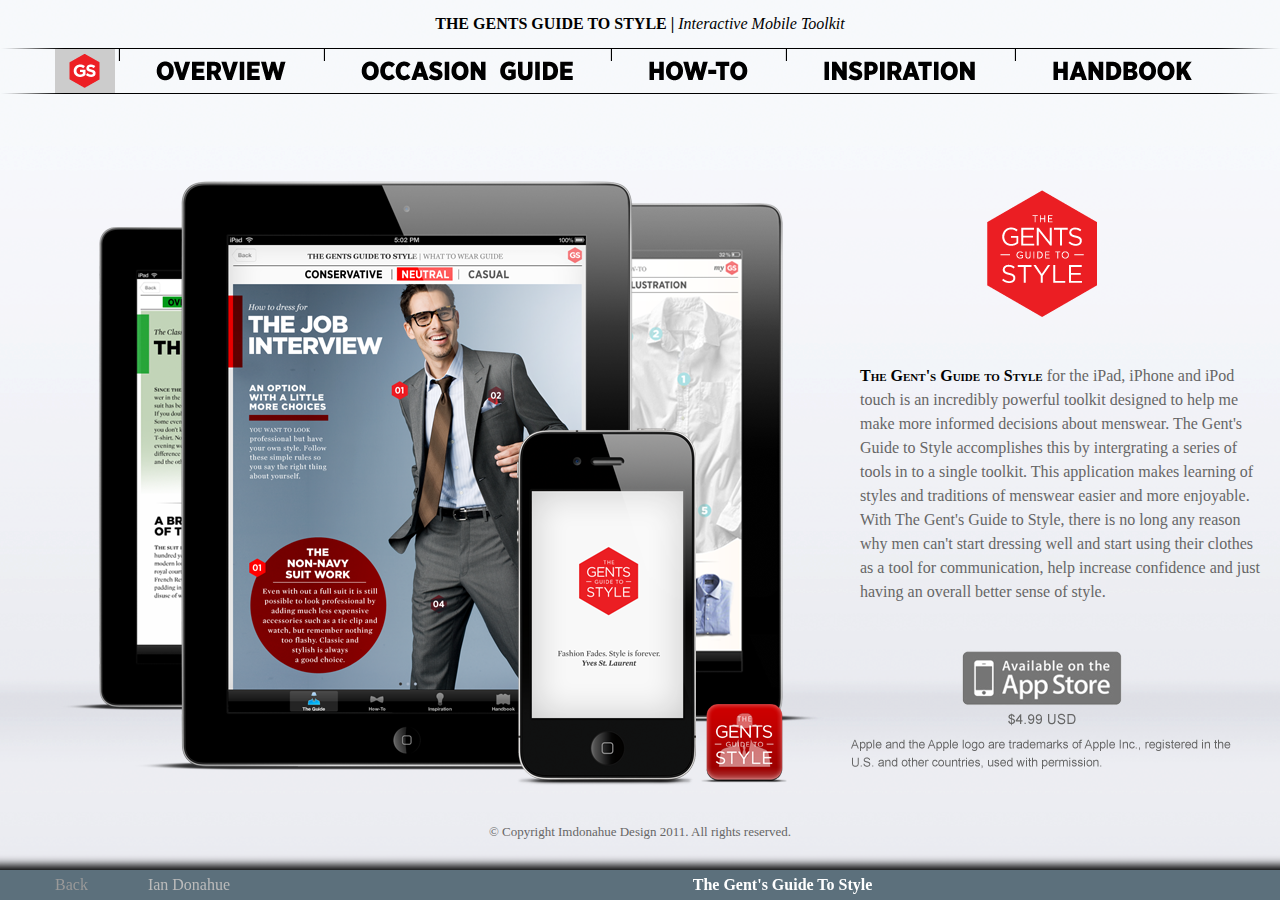
==== index.html @ 53d96c6d "Added Files as backup" ====
<!DOCTYPE html PUBLIC "-//W3C//DTD XHTML 1.0 Transitional//EN" "http://www.w3.org/TR/xhtml1/DTD/xhtml1-transitional.dtd">
<html xmlns="http://www.w3.org/1999/xhtml">
<head>
<meta http-equiv="Content-Type" content="text/html; charset=utf-8" />
<title>The Gents Guide To Style</title>

<link rel="stylesheet" type="text/css" href="main.css" />
<link rel="stylesheet" href="resources/css/landing.css" type="text/css" />
<link rel="stylesheet" href="css/lightbox.css" type="text/css" media="screen" />

<!-- DAAPWORKS CSS -->
<link rel="stylesheet" href="fonts/stylesheet.css">
<!--<link rel="stylesheet" href="css/style.css">-->

<!-- LIGHT BOX -->
<!--<script type="text/javascript" src="js/prototype.js"></script>
<script type="text/javascript" src="js/scriptaculous.js?load=effects,builder"></script>
<script type="text/javascript" src="js/lightbox.js"></script>-->

<!-- SHADOW BOX -->
<link rel="stylesheet" type="text/css" href="shadowbox.css">
<script type="text/javascript" src="resources/shadowbox.js"></script>
<script type="text/javascript">
Shadowbox.init();
</script>



    
<script type="text/javascript" src="resources/js/jquerylibrary.js"></script>
<script type="text/javascript" src="resources/js/script.js"></script>
<!--<script type="text/javascript" src="resources/js/devices.js"></script>
<script type="text/javascript" src="resources/js/jquery-1.4.2.min.js"></script>
<script type="text/javascript" src="resources/js/landing.js"></script>-->


<!--[if lte IE 7]>
<style type="text/css">
ul li{
	display:inline;
	/*float:left;*/
}
</style>
<![endif]-->

<!--PrettyBox-->
<script src="js/jquery.js" type="text/javascript" charset="utf-8"></script>
<link rel="stylesheet" href="css/prettyPhoto.css" type="text/css" media="screen" charset="utf-8" />
<script src="js/jquery.prettyPhoto.js" type="text/javascript" charset="utf-8"></script>

<script type="text/javascript" charset="utf-8">
  $(document).ready(function(){
    $("a[rel^='prettyPhoto']").prettyPhoto();
  });
</script>

<script type="text/javascript">

/*** 
    Simple jQuery Slideshow Script
    Released by Jon Raasch (jonraasch.com) under FreeBSD license: free to use or modify, not responsible for anything, etc.  Please link out to me if you like it :)
***/

/* SLIDE SHOW 3  (how-to) */
function slideSwitch3() {
    var $active = $('#slideshow3 IMG.active');

    if ( $active.length == 0 ) $active = $('#slideshow3 IMG:last');

    // use this to pull the images in the order they appear in the markup
    var $next =  $active.next().length ? $active.next()
        : $('#slideshow3 IMG:first');

    // uncomment the 3 lines below to pull the images in random order
    
    // var $sibs  = $active.siblings();
    // var rndNum = Math.floor(Math.random() * $sibs.length );
    // var $next  = $( $sibs[ rndNum ] );


    $active.addClass('last-active');

    $next.css({opacity: 0.0})
        .addClass('active')
        .animate({opacity: 1.0}, 1000, function() {
            $active.removeClass('active last-active');
        });
}

$(function() {
    setInterval( "slideSwitch3()", 5000 );
});




/* SLIDE SHOW 4 (Inspiration) */
function slideSwitch4() {
    var $active = $('#slideshow4 IMG.active');

    if ( $active.length == 0 ) $active = $('#slideshow4 IMG:last');

    // use this to pull the images in the order they appear in the markup
    var $next =  $active.next().length ? $active.next()
        : $('#slideshow4 IMG:first');

    // uncomment the 3 lines below to pull the images in random order
    
    // var $sibs  = $active.siblings();
    // var rndNum = Math.floor(Math.random() * $sibs.length );
    // var $next  = $( $sibs[ rndNum ] );


    $active.addClass('last-active');

    $next.css({opacity: 0.0})
        .addClass('active')
        .animate({opacity: 1.0}, 1000, function() {
            $active.removeClass('active last-active');
        });
}

$(function() {
    setInterval( "slideSwitch4()", 5000 );
});

/* SLIDE SHOW 5 (Handbook) */
function slideSwitch5() {
    var $active = $('#slideshow5 IMG.active');

    if ( $active.length == 0 ) $active = $('#slideshow5 IMG:last');

    // use this to pull the images in the order they appear in the markup
    var $next =  $active.next().length ? $active.next()
        : $('#slideshow5 IMG:first');

    // uncomment the 3 lines below to pull the images in random order
    
    // var $sibs  = $active.siblings();
    // var rndNum = Math.floor(Math.random() * $sibs.length );
    // var $next  = $( $sibs[ rndNum ] );


    $active.addClass('last-active');

    $next.css({opacity: 0.0})
        .addClass('active')
        .animate({opacity: 1.0}, 1000, function() {
            $active.removeClass('active last-active');
        });
}

$(function() {
    setInterval( "slideSwitch5()", 5000 );
});

</script>

<!-- SHADOW BOX -->
<link rel="stylesheet" type="text/css" href="resources/css/shadowbox.css">
<script type="text/javascript" src="resources/js/shadowbox.js"></script>
<script type="text/javascript">
Shadowbox.init();
</script>
<style>
	h1 {
		font-family:Georgia, "Times New Roman", Times, serif;
		font-size:16px;
		font-weight:bold;
		text-transform:uppercase;
		color:black;	
	}
	.HeaderRegularWeightFont {
		font-weight:100;
		font-style:italic;	
		text-transform:none;
	}
	.smallcaps{
		font-family:Georgia, "Times New Roman", Times, serif;
		font-variant:small-caps;	
		font-weight:bold;
		color:black;
	}
	#slideFeature {
		width:1280px;
		height:720px;
		background-image : url('img/sample_slides/Slides_features2.png');
		font-size:16px;
		line-height:24px;
	}
	#slideFeatureCopy {
		width: 268px;
		padding-left: 50px;
		text-align : left;
		float:left;
	}
	#slideFeatureCopy img{
		margin-bottom:34px;
		
	}
	#slideFeatureCopyColoum {
		width:268px;	
		padding: 45px 0px 0px 360px;
		text-align:left;
	}
	#slideFeatureCopy p {
		text-align : left;	
		padding:40px 0px 0px 0px;
	}
	#slideFeatureCopy a {
		color:#6ec2c2;	
		font-style:italic;
		font-size:16px;
	}
	#overviewIcons {
		height: 172px;
		width: 1280px;
		padding: 130px 0px 0px 0px;
		text-align: center;
		float: left;
	}
	#overviewIcons ul{
		display: inline;
	}
	#overviewIcons li {
		height: 133px;
		width: 270px;
		padding: 0px 25px 0px 0px;
	}
	#overviewIcons p {
		text-align: left;
		width: 180px;
		float: right;
		top: -100px;
		padding: 0px 0px 0px 10px;
	}
	#overviewIcons img {
		float: left;
		boarder: 1px solid red;
	}
	#overviewIcons a{
		height: 0px;
	}
	#slide1 {
		width : 1280px;
		height : 720px;
		background-image : url('img/sample_slides/Slides_01.png');
		font-size:16px;
		line-height:24px;
		}
	#slide1Copy {
		width: 400px;
		padding-top: 270px;
		padding-left: 860px;
		text-align : left;
	}
	#slide2 {
		width:1280px;
		height:720px;
		background-image : url('img/sample_slides/Slides_02.png');
		font-size:16px;
		line-height:24px;
	}
	#slide2VideoLaunch {
		text-align:left;
		padding:141px 0px 0px 227px;
		float:left;
			
	}
	#slide2Copy {
		width: 268px;
		padding-top: 100px;
		padding-left: 700px;
		text-align : left;
	}
	
	#slide2Copy p {
		text-align : left;	
		padding:40px 0px 0px 0px;
	}
	#slide2Copy a {
		color:red;	
		font-style:italic;
		font-size:16px;
	}
	
	#screenMod2 {
		padding: 37px 0px 0px 600px;
		
	}
	#screenMod2 img {
		margin-right:20px;	
		border: 1px solid black;
	}
	
	#slide3 {
		width:1280px;
		height:720px;
		background-image : url('img/sample_slides/Slides_03.png');
		font-size:16px;
		line-height:24px;
	}
	#slide3Copy {
		width: 268px;
		padding-top: 100px;
		padding-left: 700px;
		text-align : left;
	}
	#slide3Copy p {
		text-align : left;	
		padding:40px 0px 0px 0px;
	}
	#slide3Copy a {
		color:#6ec2c2;	
		font-style:italic;
		font-size:16px;
	}
	#screenMod3 {
		padding: 40px 0px 0px 600px;
			
	}
	#screenMod3 img {
		margin-right:20px;	
		border: 1px solid black;
	}
	#slideshow3 {
	    position:relative;
		float:left;
		margin: 142px 0px 0px 225px;
	    height:480px;
	}
	
	#slideshow3 IMG {
	    position:absolute;
	    top:0;
	    left:0;
	    z-index:8;
	    opacity:0.0;
	}
	
	#slideshow3 IMG.active {
	    z-index:10;
	    opacity:1.0;
	}
	
	#slideshow3 IMG.last-active {
	    z-index:9;
	}
	
	#slide4 {
		width:1280px;
		height:720px;
		background-image : url('img/sample_slides/Slides_04.png');
		font-size:16px;
		line-height:24px;
	}
	#slide4Copy {
		width: 268px;
		padding-top: 100px;
		padding-left: 700px;
		text-align : left;
	}
	#slide4Copy p {
		text-align : left;	
		padding:40px 0px 0px 0px;
	}
	#slide4Copy a {
		color:#d4ce45;	
		font-style:italic;
		font-size:16px;
	}
	#screenMod4 {
		padding: 40px 0px 0px 600px;
			
	}
	#screenMod4 img {
		margin-right:20px;	
		border: 1px solid black;
	}
	#slideshow4 {
	    position:relative;
		float:left;
		margin: 140px 0px 0px 227px;
	    height:480px;
	}
	
	#slideshow4 IMG {
	    position:absolute;
	    top:0;
	    left:0;
	    z-index:8;
	    opacity:0.0;
	}
	#slideshow4 IMG.active {
	    z-index:10;
	    opacity:1.0;
	}
	
	#slideshow4 IMG.last-active {
	    z-index:9;
	}
	#screenMod4 {
		padding: 85px 0px 0px 600px;
			
	}
	#screenMod4 img {
		margin-right:20px;	
		border: 1px solid black;
	}
	#slide5 {
		width:1280px;
		height:720px;
		background-image : url('img/sample_slides/Slides_05.png');
		font-size:16px;
		line-height:24px;
	}
	#slide5Copy {
		width: 268px;
		padding-top: 100px;
		padding-left: 700px;
		text-align : left;
	}
	#slide5Copy p {
		text-align : left;	
		padding:40px 0px 0px 0px;
	}
	#slide5Copy a {
		color:#009919;	
		font-style:italic;
		font-size:16px;
	}
	#screenMod5 {
		padding: 40px 0px 0px 600px;
			
	}
	#screenMod5 img {
		margin-right:20px;	
		border: 1px solid black;
	}
	#slideshow5 {
	    position:relative;
		float:left;
		margin: 142px 0px 0px 225px;
	    height:480px;
	}
	
	#slideshow5 IMG {
	    position:absolute;
	    top:0;
	    left:0;
	    z-index:8;
	    opacity:0.0;
	}
	#slideshow5 IMG.active {
	    z-index:10;
	    opacity:1.0;
	}
	
	#slideshow5 IMG.last-active {
	    z-index:9;
	}
	#screenMod5 {
		padding: 40px 0px 0px 440px;	
	}
	#screenMod5 img {
		margin-right:20px;	
		border: 1px solid black;
	}
	

	footer {
		position: fixed;
		left: 0;
		bottom: 0;
		width: 100%;
		height: 20px;
		background-color: #5c707c;
		padding: 5px 0 5px 40px;
		font-family: 'Ubuntu', serif;
		font-weight: normal;
		font-style: normal;
		z-index: 1000;
		-moz-box-shadow: -10px -5px 10px #000;
		-webkit-box-shadow: -10px -5px 10px #000;
		box-shadow: -10px -5px 10px #000;
	}
	
	footer a {
		text-decoration: none;
		padding: 1px 15px;
		color: #999;
		font-size: 16px;
		font-family: 'Ubuntu', serif;
		font-weight: normal;
		font-style: normal;
		background: transparent url('../imgs/back.png');
		background-repeat: no-repeat;
		float: left;
		margin-right: 45px;
		text-transform:capitalize
	}
	
	#studentName {
		font-size: 16px;
		font-family: Ubuntu;
		color: #BBB;
		float: left;
		margin-right: 15px;
		display: inline;
		font-weight: normal;
		font-style: normal;
		padding-top: 1px;
		text-transform:capitalize
	}
	
	
	#projectTitle {
		text-align: left;
		font-size: 16px;
		font-family: Ubuntu;
		color: white;
		display: inline;
		position: relative;
		top: 1px;
		text-transform:capitalize
	}




</style>


</head>

<body onload="MM_preloadImages('/images/menu_on.gif')…;initLightbox()" >

<div id="main">

	<H1>The Gents Guide to Style | <span class="HeaderRegularWeightFont">Interactive Mobile Toolkit</span></H1>  
  
  
  
  <div id="gallery">
  
  	<div id="topDiv"></div>
  
	<div id="menu">
    
    <div id="topDiv"><img src="img/horizontaldiv.png" width="1280" height="1"/></div>
    
    <ul>
        <li class="menuItem"><a href=""><img src="img/nav/smallgentslogo.png" alt="Home" /></a></li>
        <li class="fbar">&nbsp;</li>
        <li id= "navbut1" class="menuItem"><a href=""><img src="img/nav/overview.png" alt="Overview" /></a></li>
       	<li class="fbar">&nbsp;</li>
        <li id= "navbut2" class="menuItem"><a href=""><img src="img/nav/occasionguide.png" alt="Occasion Guide Tool" /></a></li>
        <li class="fbar">&nbsp;</li>
        <li id= "navbut3" class="menuItem"><a href=""><img src="img/nav/how-to.png" alt="How-To Tool" /></a></li>
        <li class="fbar">&nbsp;</li>
        <li id= "navbut4" class="menuItem"><a href=""><img src="img/nav/inspiration.png" alt="Inspiration Tool" /></a></li>
        <li class="fbar">&nbsp;</li>
        <li id= "navbut5" class="menuItem"><a href=""><img src="img/nav/handbook.png" alt="Handbook Tool" /></a></li>
    </ul>
    
    </div>
	
	<div id="bottomDiv"><img src="img/horizontaldiv.png" width="1280" height="1"/></div>
	
	
    <div id="slides">
   
    
    <div class="slide">
    	<div id="slide1">
	    	<div id="slide1Logo"></div>
	    	<div id="slide1Copy"><span class="smallcaps">The Gent's Guide to Style </span>for the iPad, iPhone and iPod touch is an incredibly powerful toolkit designed to help me make more informed decisions about menswear. The Gent's Guide to Style accomplishes this by intergrating a series of tools in to a single toolkit. This application makes learning of styles and traditions of menswear easier and more enjoyable. With The Gent's Guide to Style, there is no long any reason why men can't start dressing well and start using their clothes as a tool for communication, help increase confidence and just having an overall better sense of style. </div>
		</div>
    </div>

    
    
    <div class="slide">
    	<div id="slideFeature">
    	
	    	<div id="slideFeatureLogo"></div>
	    	<div id="slideFeatureCopy">
            	<img src="img/overview_header.png" width="268" height="108" alt="Inspiration" />
           		<span class="smallcaps">The Gents Guide to Style for the</span> iPad, iPhone and iPod touch is an incredibly powerful toolkit designed to help men make more informed decisions about what they wear. The goal of this application is to give a sense of not only the how but the why. The Gent's Guide to Style is a series of four tools. The tools work together to help give coherent, educated suggestions for how to dress for any occasion. The Occasion Guide is the key tool in navigating the complicate. 
           		</div>	
                <div id="slideFeatureCopyColoum">but structure system of men's style. Recommendations are based on occasion, time of day, who will be attending, and the goals of the occasion or event. The suggestions are educated, informed and based on years of tradition and styles in menswear. The supplemental tools; The How-To, Inspiration, and Handbook are are included to be solid resources for executing any of the Occasion Guide's suggestions. With The Gents Guide to Style, there is no long any reason why men can't start dressing well and using there clothes as a tool for communication, increasing confidence and just having an overall better sense of style. 
                </div>  
                <div id="overviewIcons">
                	<ul>
                		<li>
                		<a class="subnav1" href="#"><img src="img/nav/occasionguide_icon.png" /></a>
                		<p>The Occasion Guide is the real star in this application. Easily learn what to wear for any occasion.</p>
                		</li>
                		<li>
                		<a class="subnav2" href="#"><img src="img/nav/how-to_icon.png" /></a>
                		<p>How-To Articles cover 100s of How-Tos that include curated video and illustrated guides.</p>
                		</li>
                		<li>
                		<a class="subnav3" href="#"><img src="img/nav/inspiration_icon.png" /></a>
                		<p>Inspiration & Social helps find images, share trends and commenting on media. This is a great way to find new inspiration and share.</p>
                		</li>
                		<li>
                		<a class="subnav4" href="#"><img src="img/nav/handbook_icon.png" /></a>
                		<p>The Handbook is  not meant to be only the “hows” but also the “whys” of men's styles and traditions.</p>
                		</li>
                	</ul>
                </div>        
			</div>		

    </div>


    <div class="slide">
        <div id="slide2">
        	<div id="slide2VideoLaunch">
            	<a href="video/Final_sm.mov?width=770&height=1000" rel="prettyPhoto" width="770" height="1000" ><img src="img/VideoLaunch.png"/></a>
            </div>
        	<div id="slide2Logo"></div>
	    	<div id="slide2Copy">
            	<img src="img/occasion_header.png" width="268" height="108" />
            	<p><span class="smallcaps">A recommendations system </span>that not only factors in the occasions but also on what you are trying to accomplish and say about yourself. This is the featured tool of this powerful toolkit. This application can take a number of unique details and generate a more educated, informed suggestion based on years of tradition and styles in menswear.  </p>
                 <a href="video/Final_sm.mov?width=770&height=1000" rel="prettyPhoto" width="770" height="1000" >View Demo</a>    |    
                 <a href="img/screens/guidechoice_01.jpg" rel="shadowbox[Guide]" width="768" height="1024" >View Screenshots</a>
                 <a href="img/screens/guidechoice_02.jpg" rel="shadowbox[Guide]" width="768" height="1024" ></a>
                 <a href="img/screens/guidechoice_03.jpg" rel="shadowbox[Guide]" width="768" height="1024" ></a>
                 <a href="img/screens/guidechoice_04.jpg" rel="shadowbox[Guide]" width="768" height="1024" ></a>
                 <a href="img/screens/guidechoice_05.jpg" rel="shadowbox[Guide]" width="768" height="1024" ></a>
                 <a href="img/screens/guide_01.jpg" rel="shadowbox[Guide]" width="768" height="1024" ></a>
                 <a href="img/screens/guide_02.jpg" rel="shadowbox[Guide]" width="768" height="1024" ></a>
                 <a href="img/screens/guide_03.jpg" rel="shadowbox[Guide]" width="768" height="1024" ></a>
                 <a href="img/screens/guide_04.jpg" rel="shadowbox[Guide]" width="768" height="1024" ></a>
                 <a href="img/screens/guide_05.jpg" rel="shadowbox[Guide]" width="768" height="1024" ></a>
                 <a href="img/screens/guide_06.jpg" rel="shadowbox[Guide]" width="768" height="1024" ></a>
                 <a href="img/screens/guide_07.jpg" rel="shadowbox[Guide]" width="768" height="1024" ></a>
                 <a href="img/screens/guide_08.jpg" rel="shadowbox[Guide]" width="768" height="1024" ></a>
                 <a href="img/screens/guide_09.jpg" rel="shadowbox[Guide]" width="768" height="1024" ></a>
                 <a href="img/screens/guide_10.jpg" rel="shadowbox[Guide]" width="768" height="1024" ></a>
                 <a href="img/screens/guide_11.jpg" rel="shadowbox[Guide]" width="768" height="1024" ></a>
                 <a href="img/screens/guide_12.jpg" rel="shadowbox[Guide]" width="768" height="1024" ></a>
            </div>
            <div id="screenMod2">
            	 <a href="video/Final_sm.mov?width=770&height=1000" rel="prettyPhoto" width="770" height="1000" ><img src="img/screens/thumbs/occasion_thumb_1.png" width="135" height="180"  /></a>
                 <a href="img/screens/guidechoice_01.jpg" rel="shadowbox[Guide2]" width="768" height="1024" ><img src="img/screens/thumbs/guidechoice_thumb_1.jpg" width="135" height="180"  /></a>
                 <a href="img/screens/guidechoice_02.jpg" rel="shadowbox[Guide2]" width="768" height="1024" ></a>
                 <a href="img/screens/guidechoice_03.jpg" rel="shadowbox[Guide2]" width="768" height="1024" ></a>
                 <a href="img/screens/guidechoice_04.jpg" rel="shadowbox[Guide2]" width="768" height="1024" ></a>
                 <a href="img/screens/guidechoice_05.jpg" rel="shadowbox[Guide2]" width="768" height="1024" ></a>
                 <a href="img/screens/guide_01.jpg" rel="shadowbox[Guide2]" width="768" height="1024" ></a>
                 <a href="img/screens/guide_02.jpg" rel="shadowbox[Guide2]" width="768" height="1024" ></a>
                 <a href="img/screens/guide_03.jpg" rel="shadowbox[Guide2]" width="768" height="1024" ></a>
                 <a href="img/screens/guide_04.jpg" rel="shadowbox[Guide2]" width="768" height="1024" ></a>
                 <a href="img/screens/guide_05.jpg" rel="shadowbox[Guide2]" width="768" height="1024" ></a>
                 <a href="img/screens/guide_06.jpg" rel="shadowbox[Guide2]" width="768" height="1024" ></a>
                 <a href="img/screens/guide_07.jpg" rel="shadowbox[Guide2]" width="768" height="1024" ></a>
                 <a href="img/screens/guide_08.jpg" rel="shadowbox[Guide2]" width="768" height="1024" ></a>
                 <a href="img/screens/guide_09.jpg" rel="shadowbox[Guide2]" width="768" height="1024" ></a>
                 <a href="img/screens/guide_10.jpg" rel="shadowbox[Guide2]" width="768" height="1024" ></a>
                 <a href="img/screens/guide_11.jpg" rel="shadowbox[Guide2]" width="768" height="1024" ><img src="img/screens/thumbs/guide_thumb_11.jpg" width="135" height="180"  /></a>
                 <a href="img/screens/guide_12.jpg" rel="shadowbox[Guide2]" width="768" height="1024" ></a>
            </div>
		</div>
    </div>
   
   
    <div class="slide">
        <div id="slide3">
        	<div id="slideshow3">
        		<img src="img/screens/360x480/howto_01.png" width="360" hight="480" class="active" />
        		<img src="img/screens/360x480/howto_02.png" width="360" hight="480"/>
        		<img src="img/screens/360x480/howto_03.png" width="360" hight="480"/>
        		<img src="img/screens/360x480/howto_04.png" width="360" hight="480"/>
        		<img src="img/screens/360x480/howto_05.png" width="360" hight="480"/>
        		<img src="img/screens/360x480/howto_06.png" width="360" hight="480"/>
        		<img src="img/screens/360x480/howto_07.png" width="360" hight="480"/>
        		<img src="img/screens/360x480/howto_08.png" width="360" hight="480"/>
        		<img src="img/screens/360x480/howto_09.png" width="360" hight="480"/>
        		<img src="img/screens/360x480/howto_10.png" width="360" hight="480"/>
        		<img src="img/screens/360x480/howto_11.png" width="360" hight="480"/>
        		<img src="img/screens/360x480/howto_12.png" width="360" hight="480"/>
        	</div>
        	<div id="slide3Logo"></div>
	    	<div id="slide3Copy">
				<img src="img/how-to_header.png" width="268" height="108" alt="Handbook" />
            	<p><span class="smallcaps">Besides needing to know what</span> to wear, it is important to know how to wear it. This section has more than 100 how-to guides, explanations and step-by-step references for all aspects of men's style. Search by topic and find the answers to <br />all your questions about style. How-to articles feature video and illustrations to accommodate all types of learners.</p>
                <a href="img/screens/howto_01.jpg" rel="shadowbox[How-To2]" width="768" height="1024" >View Screenshots</a>
                <a href="img/screens/howto_01.jpg" rel="shadowbox[How-To2]" width="768" height="1024" ></a>
                <a href="img/screens/howto_02.jpg" rel="shadowbox[How-To2]" width="768" height="1024" ></a>
                <a href="img/screens/howto_03.jpg" rel="shadowbox[How-To2]" width="768" height="1024" ></a>
                <a href="img/screens/howto_04.jpg" rel="shadowbox[How-To2]" width="768" height="1024" ></a>
                <a href="img/screens/howto_05.jpg" rel="shadowbox[How-To2]" width="768" height="1024" ></a>
                <a href="img/screens/howto_06.jpg" rel="shadowbox[How-To2]" width="768" height="1024" ></a>
                <a href="img/screens/howto_07.jpg" rel="shadowbox[How-To2]" width="768" height="1024" ></a>
                <a href="img/screens/howto_08.jpg" rel="shadowbox[How-To2]" width="768" height="1024" ></a>
                <a href="img/screens/howto_09.jpg" rel="shadowbox[How-To2]" width="768" height="1024" ></a>
                <a href="img/screens/howto_10.jpg" rel="shadowbox[How-To2]" width="768" height="1024" ></a>
                <a href="img/screens/howto_11.jpg" rel="shadowbox[How-To2]" width="768" height="1024" ></a>
                <a href="img/screens/howto_12.jpg" rel="shadowbox[How-To2]" width="768" height="1024" ></a>
           	</div>
            <div id="screenMod3">
                <a href="img/screens/howto_01.jpg" rel="shadowbox[How-To]" width="768" height="1024" ><img src="img/screens/thumbs/howto_thumb_1.png" width="135" height="180" /></a>
                <a href="img/screens/howto_02.jpg" rel="shadowbox[How-To]" width="768" height="1024" ><img src="img/screens/thumbs/howto_thumb_2.png" width="135" height="180" /></a>
                <a href="img/screens/howto_03.jpg" rel="shadowbox[How-To]" width="768" height="1024" ><img src="img/screens/thumbs/howto_thumb_3.png" width="135" height="180" /></a>
                <a href="img/screens/howto_04.jpg" rel="shadowbox[How-To]" width="768" height="1024" ></a>
                <a href="img/screens/howto_05.jpg" rel="shadowbox[How-To]" width="768" height="1024" ></a>
                <a href="img/screens/howto_06.jpg" rel="shadowbox[How-To]" width="768" height="1024" ></a>
                <a href="img/screens/howto_07.jpg" rel="shadowbox[How-To]" width="768" height="1024" ></a>
                <a href="img/screens/howto_08.jpg" rel="shadowbox[How-To]" width="768" height="1024" ></a>
                <a href="img/screens/howto_09.jpg" rel="shadowbox[How-To]" width="768" height="1024" ></a>
                <a href="img/screens/howto_10.jpg" rel="shadowbox[How-To]" width="768" height="1024" ></a>
                <a href="img/screens/howto_11.jpg" rel="shadowbox[How-To]" width="768" height="1024" ></a>
                <a href="img/screens/howto_12.jpg" rel="shadowbox[How-To]" width="768" height="1024" ></a>
            </div>
                
          
		</div>
    </div>
    
    
    <div class="slide">
        <div id="slide4">
        	<div id="slideshow4">
        		<img src="img/screens/360x480/inspiration_01.png"  width="360" hight="480" class="active" />
        		<img src="img/screens/360x480/inspiration_03.png"  width="360" hight="480"/>
        		<img src="img/screens/360x480/inspiration_05.png"  width="360" hight="480"/>
        		<img src="img/screens/360x480/inspiration_06.png"  width="360" hight="480"/>
        		<img src="img/screens/360x480/inspiration_08.png"  width="360" hight="480"/>
                <img src="img/screens/360x480/inspiration_01.png"  width="360" hight="480"/>
        	</div>
        	<div id="slide4Logo"></div>
	    	<div id="slide4Copy">
            	<img src="img/inspiration_header.png" width="268" height="108" alt="Inspiration" />
            	<p><span class="smallcaps">The video and image hub is</span> constantly updated with style-minded video and images. It takes full advantage of the iPad and the iPhones high-resolution screens. Also it allows for favoriting, saving, emailing, and commenting on the videos and images. </p>
            	<a href="img/screens/inspiration_01.jpg" rel="shadowbox[Inspiration2]" width="768" height="1024">View Screenshots</a>
            	<a href="img/screens/inspiration_02.jpg" rel="shadowbox[Inspiration2]" width="768" height="1024"></a>
            	<a href="img/screens/inspiration_03.jpg" rel="shadowbox[Inspiration2]" width="768" height="1024"></a>
            	<a href="img/screens/inspiration_04.jpg" rel="shadowbox[Inspiration2]" width="768" height="1024"></a>
            	<a href="img/screens/inspiration_05.jpg" rel="shadowbox[Inspiration2]" width="768" height="1024"></a>
            	<a href="img/screens/inspiration_06.jpg" rel="shadowbox[Inspiration2]" width="768" height="1024"></a>
            	<a href="img/screens/inspiration_07.jpg" rel="shadowbox[Inspiration2]" width="768" height="1024"></a>
            	<a href="img/screens/inspiration_08.jpg" rel="shadowbox[Inspiration2]" width="768" height="1024"></a>
            </div>
            <div id="screenMod4">
                <a href="img/screens/inspiration_01.jpg" rel="shadowbox[Inspiration]" width="768" height="1024"><img src="img/screens/thumbs/inspiration_thumb_1.png" width="135" height="180" /></a>
                <a href="img/screens/inspiration_02.jpg" rel="shadowbox[Inspiration]" width="768" height="1024"></a>
                <a href="img/screens/inspiration_03.jpg" rel="shadowbox[Inspiration]" width="768" height="1024"></a>
                <a href="img/screens/inspiration_04.jpg" rel="shadowbox[Inspiration]" width="768" height="1024"></a>
                <a href="img/screens/inspiration_05.jpg" rel="shadowbox[Inspiration]" width="768" height="1024"><img src="img/screens/thumbs/inspiration_thumb_2.png" width="135" height="180" /></a>
                <a href="img/screens/inspiration_06.jpg" rel="shadowbox[Inspiration]" width="768" height="1024"></a>
                <a href="img/screens/inspiration_07.jpg" rel="shadowbox[Inspiration]" width="768" height="1024"></a>
                <a href="img/screens/inspiration_08.jpg" rel="shadowbox[Inspiration]" width="768" height="1024"><img src="img/screens/thumbs/inspiration_thumb_3.png" width="135" height="180" /></a>
                
			</div>
        </div>
    </div>
    
    
   <div class="slide">
        <div id="slide5">
        	<div id="slideshow5">
        		<img src="img/screens/360x480/handbook_01.png" width="360" hight="480" class="active" />
        		<img src="img/screens/360x480/handbook_02.png" width="360" hight="480"/>
                <img src="img/screens/360x480/handbook_01.png" width="360" hight="480"/>
        		<img src="img/screens/360x480/handbook_02.png" width="360" hight="480"/>

        	</div>
        	<div id="slide5Logo"></div>
	    	<div id="slide5Copy">
            	<img src="img/handbook_header.png" width="268" height="108" alt="Handbook" />
            	<p><span class="smallcaps">The Handbook offeres all of the</span> information a man could ever need about all topics involving clothes and style. The Handbook is not meant to be only the "hows" but also the "whys" of men's styles and traditions. This tool is a perfect primer to any information a man could ever need about topics ranging from suits	 to personal grooming and accessories.</p>
            	<a href="img/screens/handbook_01.jpg" rel="shadowbox[Handbook1]" width="768" height="1024">View Screenshots</a>
            	<a href="img/screens/handbook_02.jpg" rel="shadowbox[Handbook1]" width="768" height="1024"></a>
            </div>
            <div id="screenMod5">
            	<a href="img/screens/handbook_01.jpg" rel="shadowbox[Handbook2]" width="768" height="1024"><img src="img/screens/thumbs/handbook_thumb_1.png" width="135" height="180" /></a>
				<a href="img/screens/handbook_02.jpg" rel="shadowbox[Handbook2]" width="768" height="1024"><img src="img/screens/thumbs/handbook_thumb_2.png" width="135" height="180" /></a>
            </div>	
            
		</div>
    </div>
    
    
    
  </div>
    
</div>
    <p>© Copyright Imdonahue Design 2011. All rights reserved.</p>

    
    
    			<!--<div class="screen">
					<div class="ipad_large_scroll">
						<div id="scrollBox">
							<div id="scrollImages">
								<img src="resources/img/landing/screen/2a.jpg" />
								<img src="resources/img/landing/screen/2b.jpg" />
                                <img src="resources/img/landing/screen/2a.jpg" />
								<img src="resources/img/landing/screen/2b.jpg" />
							</div>
						</div>
					</div>
				</div>
			</div>-->
            
		<footer>
			<a href="../daapworksShell.html">Back</a>
			<h3 id="projectTitle">The Gent's Guide to Style</h3>
			<h3 id="studentName">Ian Donahue</h3>
		</footer>

</body>
</html>
---- main.css ----
body,h1,h2,h3,p,quote,small,form,input,ul,li,ol,label{
	/* Page reset */
	margin:0px;
	padding:0px;
}

body{
	/* Setting default text color, background and a font stack */
	color: #666666;
	font-family: "Times New Roman", Times, serif;
	font-size:13px;
	background-image:url('img/backgroundimage.png');
	background-repeat:repeat-x;
	background-color: #d9dce1;
	
}

#GentsLogo {
	padding-bottom:16px;	
}

/* Gallery styles */

#gallery{
	/* CSS3 Box Shadow */
	/*-moz-box-shadow:0 0 3px #AAAAAA;
	-webkit-box-shadow:0 0 3px #AAAAAA;
	box-shadow:0 0 3px #AAAAAA;*/
	
	/* CSS3 Rounded Corners */
	
	/*-moz-border-radius-bottomleft:4px;
	-webkit-border-bottom-left-radius:4px;
	border-bottom-left-radius:4px;*/
	
	/*-moz-border-radius-bottomright:4px;
	-webkit-border-bottom-right-radius:4px;
	border-bottom-right-radius:4px;*/
	
	/*border:1px solid white;*/
	
	/*background:url(img/panel.jpg) repeat-x bottom center #ffffff;*/
	
	/* The width of the gallery */
	width:1280px; /*920px*/
	overflow:hidden;
}

#slides{
	/* This is the slide area */
	height:720px;
	
	/* jQuery changes the width later on to the sum of the widths of all the slides. */
	width:1280px /*920*/;
	overflow:hidden;
}

.slide{
	float:left;
}

#menu{
	/* This is the container for the thumbnails */
	height:45px;
}

ul{
	margin:0px;
	padding:0px;
}

li{
	/* Every thumbnail is a li element */
	/*width:60px;*/
	display:inline-block;
	list-style:none;
	height:45px;
	overflow:hidden;
}

li.inact:hover{
	/* The inactive state, highlighted on mouse over */
	/*background:url(img/pic_bg.png) repeat;*/
	background-color:#aaa;
}

li.act,li.act:hover{
	/* The active state of the thumb */
	/*background:url(img/active_bg.png) no-repeat; */
	background-color:#CCC;
}

li.act a{
	cursor:default;
}

.fbar{
	/* The left-most vertical bar, next to the first thumbnail */
	width:3px;
	background:url(img/divider.png) no-repeat right;
	position:relative;
	top:-27px;
}



li a{
	display:block;
	/*background:url(img/divider.png) no-repeat right;*/
	height:35px;
	padding-top:5px;
}

a img{
	border:none;
}


/* The styles below are only necessary for the demo page */

h1{
	font-family:"Myriad Pro",Arial,Helvetica,sans-serif;
	font-size:36px;
	font-weight:normal;
	margin-bottom:15px;
}

h2{
	font-family:"Myriad Pro",Arial,Helvetica,sans-serif;
	font-size:12px;
	font-weight:normal;
	position:absolute;
	right:0;
	text-transform:uppercase;
	top:15px;
}

#main{
	/* The main container */
	margin:15px auto;
	text-align:center;
	width:1280px;
	position:relative;
}

a, a:visited {
	color:#0196e3;
	text-decoration:none;
	outline:none;
}

a:hover{
	text-decoration:underline;
}

p{
	padding:10px;
	text-align:center;
}
---- resources/css/landing.css ----
.ipad_large {
		z-index:10; 
		position:absolute;
		background: url('../img/landing/ipad.png') top repeat-x; 
		width:487px; 
		height:693px; 
		top:100px; 
		left:50px;
	}
		.ipad_large img {
			z-index:20; 
			position:absolute; 
			width:347;
			 height:463;
			 top:63px; 
			left:73px; 
			border:none;
		
		}
		
		.ipad_large p {
			color:#000000;
			margin-top:595px;
			width:487px;
			font-style: italic;
			font-size:11px;
			text-align: center;
		}
		
		
	.ipad_large_scroll {
		z-index:10; 
		/*position:absolute; */
		background: url('../img/landing/ipad.png') top repeat-x; 
		width:487px; 
		height:693px; 
		top:100px; 
		left:50px;
	}
		

		.ipad_large_scroll p {
			color:#000000;
			margin-top:595px;
			width:487px;
			font-style: italic;
			font-size:11px;
			text-align: center;
		}
		
		#scrollBox {
			background: url('../img/landing/screen/topbar.png') top repeat-x;
			top:63px; left:73px;
			width:347px; height:463px;
			overflow:hidden;
			position:relative;
		}
		#scrollImages {
			top:31px;
			position:absolute;
			left:0px;
			width:694px;
			height:432px;
			-webkit-transition:all 0.5s ease-in-out;
			-moz-transition:all 0.5s ease-in-out;
			-o-transition:all 0.5s ease-in-out;
			-transition:all 0.5s ease-in-out;
		}
		#scrollImages img {
			
			padding:0;
			margin:0;
			float:left;
		}
		


	.ipad_large_fade {
		z-index:10; position:absolute; background: url('../img/landing/ipad.png') top repeat-x; width:487px; height:693px; top:100px; left:50px;
	}
		.ipad_large_fade img {
			z-index:20; position:absolute; width:347; height:463; top:63px; left:73px;
		}

		.ipad_large_fade p {
			color:#000000;
			margin-top:595px;
			width:487px;
			font-style: italic;
			font-size:11px;
			text-align: center;
		}
		
		.ipad_large_fade img.active {
			z-index:30;
		}
		.ipad_large_fade img.last-active {
			z-index:25;
		}
		
	
	.ipad_last {
		z-index:10; position:absolute; background: url('../img/landing/ipad.png') top repeat-x; width:487px; height:693px; top:100px; left:450px;
	}
		.ipad_last img {
			z-index:20; position:absolute; width:347; height:463; top:63px; left:73px;
		}




	
	.ipad_small {
		z-index:10; position:absolute; background: url('../img/landing/ipad_sml.png') top repeat-x; width:519px; height:683px; top:60px; left:80px;
	}
		.ipad_small img {
			z-index:2; position:absolute; width:338px; height:451px; top:60px; left:92px;
		}
		
	.ipad_landscape {
		z-index:10; position:absolute; background: url('../img/landing/ipad_lds.png') top repeat-x; width:631px; height:556px; top:155px; left:20px;
	}
		.moogaloop {
			z-index:2; position:absolute; width:451px; height:338px; top:55px; left:91px;
		}
---- fonts/stylesheet.css ----
/* Generated by Font Squirrel (http://www.fontsquirrel.com) on May 31, 2011 10:18:24 AM America/New_York */



@font-face {
    font-family: 'UbuntuRegular';
    src: url('Ubuntu-Regular-webfont.eot');
    src: url('Ubuntu-Regular-webfont.eot?#iefix') format('embedded-opentype'),
         url('Ubuntu-Regular-webfont.woff') format('woff'),
         url('Ubuntu-Regular-webfont.ttf') format('truetype'),
         url('Ubuntu-Regular-webfont.svg#UbuntuRegular') format('svg');
    font-weight: normal;
    font-style: normal;

}

@font-face {
    font-family: 'UbuntuItalic';
    src: url('Ubuntu-Italic-webfont.eot');
    src: url('Ubuntu-Italic-webfont.eot?#iefix') format('embedded-opentype'),
         url('Ubuntu-Italic-webfont.woff') format('woff'),
         url('Ubuntu-Italic-webfont.ttf') format('truetype'),
         url('Ubuntu-Italic-webfont.svg#UbuntuItalic') format('svg');
    font-weight: normal;
    font-style: normal;

}

@font-face {
    font-family: 'UbuntuBold';
    src: url('Ubuntu-Bold-webfont.eot');
    src: url('Ubuntu-Bold-webfont.eot?#iefix') format('embedded-opentype'),
         url('Ubuntu-Bold-webfont.woff') format('woff'),
         url('Ubuntu-Bold-webfont.ttf') format('truetype'),
         url('Ubuntu-Bold-webfont.svg#UbuntuBold') format('svg');
    font-weight: normal;
    font-style: normal;

}

@font-face {
    font-family: 'UbuntuBoldItalic';
    src: url('Ubuntu-BoldItalic-webfont.eot');
    src: url('Ubuntu-BoldItalic-webfont.eot?#iefix') format('embedded-opentype'),
         url('Ubuntu-BoldItalic-webfont.woff') format('woff'),
         url('Ubuntu-BoldItalic-webfont.ttf') format('truetype'),
         url('Ubuntu-BoldItalic-webfont.svg#UbuntuBoldItalic') format('svg');
    font-weight: normal;
    font-style: normal;

}

@font-face {
    font-family: 'UbuntuLight';
    src: url('Ubuntu-Light-webfont.eot');
    src: url('Ubuntu-Light-webfont.eot?#iefix') format('embedded-opentype'),
         url('Ubuntu-Light-webfont.woff') format('woff'),
         url('Ubuntu-Light-webfont.ttf') format('truetype'),
         url('Ubuntu-Light-webfont.svg#UbuntuLight') format('svg');
    font-weight: normal;
    font-style: normal;

}

@font-face {
    font-family: 'UbuntuLightItalic';
    src: url('Ubuntu-LightItalic-webfont.eot');
    src: url('Ubuntu-LightItalic-webfont.eot?#iefix') format('embedded-opentype'),
         url('Ubuntu-LightItalic-webfont.woff') format('woff'),
         url('Ubuntu-LightItalic-webfont.ttf') format('truetype'),
         url('Ubuntu-LightItalic-webfont.svg#UbuntuLightItalic') format('svg');
    font-weight: normal;
    font-style: normal;

}

@font-face {
    font-family: 'UbuntuMedium';
    src: url('Ubuntu-Medium-webfont.eot');
    src: url('Ubuntu-Medium-webfont.eot?#iefix') format('embedded-opentype'),
         url('Ubuntu-Medium-webfont.woff') format('woff'),
         url('Ubuntu-Medium-webfont.ttf') format('truetype'),
         url('Ubuntu-Medium-webfont.svg#UbuntuMedium') format('svg');
    font-weight: normal;
    font-style: normal;

}

@font-face {
    font-family: 'UbuntuMediumItalic';
    src: url('Ubuntu-MediumItalic-webfont.eot');
    src: url('Ubuntu-MediumItalic-webfont.eot?#iefix') format('embedded-opentype'),
         url('Ubuntu-MediumItalic-webfont.woff') format('woff'),
         url('Ubuntu-MediumItalic-webfont.ttf') format('truetype'),
         url('Ubuntu-MediumItalic-webfont.svg#UbuntuMediumItalic') format('svg');
    font-weight: normal;
    font-style: normal;

}
---- css/style.css ----
footer {
	position: fixed;
	left: 0;
	bottom: 0;
	width: 100%;
	height: 20px;
	background-color: #5c707c;
	padding: 5px 0 5px 40px;
	font-family: 'Ubuntu', serif;
	font-weight: normal;
	font-style: normal;
	z-index: 1000;
	-moz-box-shadow: 0px -5px 10px #000;
	-webkit-box-shadow: 0px -5px 10px #000;
	box-shadow: 0px -5px 10px #000;
}

footer a {
	text-decoration: none;
	padding: 1px 15px;
	color: #999;
	font-size: 16px;
	font-family: 'Ubuntu', serif;
	font-weight: normal;
	font-style: normal;
	background: transparent url('../imgs/back.png');
	background-repeat: no-repeat;
	float: left;
	margin-right: 45px;
}

#studentName {
	font-size: 16px;
	font-family: Ubuntu;
	color: #BBB;
	float: left;
	margin-right: 15px;
	display: inline;
	font-weight: normal;
	font-style: normal;
	position: relative;
	top: -15px;
}


#projectTitle {
	font-size: 16px;
	font-family: Ubuntu;
	color: #ED4818;
	display: inline;
	position: relative;
	top: 1px;
	font-weight: normal;
	font-style: normal;
}
---- css/prettyPhoto.css ----
div.pp_default .pp_top,div.pp_default .pp_top .pp_middle,div.pp_default .pp_top .pp_left,div.pp_default .pp_top .pp_right,div.pp_default .pp_bottom,div.pp_default .pp_bottom .pp_left,div.pp_default .pp_bottom .pp_middle,div.pp_default .pp_bottom .pp_right{
height:13px}

div.pp_default .pp_top .pp_left{
background:url(../images/prettyPhoto/default/sprite.png) -78px -93px no-repeat}

div.pp_default .pp_top .pp_middle{
background:url(../images/prettyPhoto/default/sprite_x.png) top left repeat-x}

div.pp_default .pp_top .pp_right{
background:url(../images/prettyPhoto/default/sprite.png) -112px -93px no-repeat}

div.pp_default .pp_content .ppt{
color:#f8f8f8}

div.pp_default .pp_content_container .pp_left{
background:url(../images/prettyPhoto/default/sprite_y.png) -7px 0 repeat-y;
padding-left:13px}

div.pp_default .pp_content_container .pp_right{
background:url(../images/prettyPhoto/default/sprite_y.png) top right repeat-y;
padding-right:13px}

div.pp_default .pp_next:hover{
background:url(../images/prettyPhoto/default/sprite_next.png) center right no-repeat;
cursor:pointer}

div.pp_default .pp_previous:hover{
background:url(../images/prettyPhoto/default/sprite_prev.png) center left no-repeat;
cursor:pointer}

div.pp_default .pp_expand{
background:url(../images/prettyPhoto/default/sprite.png) 0 -29px no-repeat;
cursor:pointer;
width:28px;
height:28px}

div.pp_default .pp_expand:hover{
background:url(../images/prettyPhoto/default/sprite.png) 0 -56px no-repeat;
cursor:pointer}

div.pp_default .pp_contract{
background:url(../images/prettyPhoto/default/sprite.png) 0 -84px no-repeat;
cursor:pointer;
width:28px;
height:28px}

div.pp_default .pp_contract:hover{
background:url(../images/prettyPhoto/default/sprite.png) 0 -113px no-repeat;
cursor:pointer}

div.pp_default .pp_close{
width:30px;
height:30px;
background:url(../images/prettyPhoto/default/sprite.png) 2px 1px no-repeat;
cursor:pointer}

div.pp_default .pp_gallery ul li a{
background:url(../images/prettyPhoto/default/default_thumb.png) center center #f8f8f8;
border:1px solid #aaa}

div.pp_default .pp_gallery a.pp_arrow_previous,div.pp_default .pp_gallery a.pp_arrow_next{
position:static;
left:auto}

div.pp_default .pp_nav .pp_play,div.pp_default .pp_nav .pp_pause{
background:url(../images/prettyPhoto/default/sprite.png) -51px 1px no-repeat;
height:30px;
width:30px}

div.pp_default .pp_nav .pp_pause{
background-position:-51px -29px}

div.pp_default a.pp_arrow_previous,div.pp_default a.pp_arrow_next{
background:url(../images/prettyPhoto/default/sprite.png) -31px -3px no-repeat;
height:20px;
width:20px;
margin:4px 0 0}

div.pp_default a.pp_arrow_next{
left:52px;
background-position:-82px -3px}
div.pp_default .pp_content_container .pp_details{
margin-top:5px}

div.pp_default .pp_nav{
clear:none;
height:30px;
width:105px;
position:relative}
div.pp_default .pp_nav .currentTextHolder{
font-family:Georgia;
font-style:italic;
font-color:#999;
font-size:11px;
left:75px;
line-height:25px;
position:absolute;
top:2px;
margin:0;
padding:0 0 0 10px
}
div.pp_default .pp_close:hover,div.pp_default .pp_nav .pp_play:hover,div.pp_default .pp_nav .pp_pause:hover,div.pp_default .pp_arrow_next:hover,div.pp_default .pp_arrow_previous:hover{
opacity:0.7}


div.pp_default .pp_description{
font-size:11px;
font-weight:700;
line-height:14px;
margin:5px 50px 5px 0}

div.pp_default .pp_bottom .pp_left{
background:url(../images/prettyPhoto/default/sprite.png) -78px -127px no-repeat}

div.pp_default .pp_bottom .pp_middle{
background:url(../images/prettyPhoto/default/sprite_x.png) bottom left repeat-x}

div.pp_default .pp_bottom .pp_right{
background:url(../images/prettyPhoto/default/sprite.png) -112px -127px no-repeat}

div.pp_default .pp_loaderIcon{
background:url(../images/prettyPhoto/default/loader.gif) center center no-repeat}

div.light_rounded .pp_top .pp_left{
background:url(../images/prettyPhoto/light_rounded/sprite.png) -88px -53px no-repeat}

div.light_rounded .pp_top .pp_right{
background:url(../images/prettyPhoto/light_rounded/sprite.png) -110px -53px no-repeat}

div.light_rounded .pp_next:hover{
background:url(../images/prettyPhoto/light_rounded/btnNext.png) center right no-repeat;
cursor:pointer}

div.light_rounded .pp_previous:hover{
background:url(../images/prettyPhoto/light_rounded/btnPrevious.png) center left no-repeat;
cursor:pointer}

div.light_rounded .pp_expand{
background:url(../images/prettyPhoto/light_rounded/sprite.png) -31px -26px no-repeat;
cursor:pointer}

div.light_rounded .pp_expand:hover{
background:url(../images/prettyPhoto/light_rounded/sprite.png) -31px -47px no-repeat;
cursor:pointer}

div.light_rounded .pp_contract{
background:url(../images/prettyPhoto/light_rounded/sprite.png) 0 -26px no-repeat;
cursor:pointer}

div.light_rounded .pp_contract:hover{
background:url(../images/prettyPhoto/light_rounded/sprite.png) 0 -47px no-repeat;
cursor:pointer}

div.light_rounded .pp_close{
width:75px;
height:22px;
background:url(../images/prettyPhoto/light_rounded/sprite.png) -1px -1px no-repeat;
cursor:pointer}

div.light_rounded .pp_nav .pp_play{
background:url(../images/prettyPhoto/light_rounded/sprite.png) -1px -100px no-repeat;
height:15px;
width:14px}

div.light_rounded .pp_nav .pp_pause{
background:url(../images/prettyPhoto/light_rounded/sprite.png) -24px -100px no-repeat;
height:15px;
width:14px}

div.light_rounded .pp_arrow_previous{
background:url(../images/prettyPhoto/light_rounded/sprite.png) 0 -71px no-repeat}
div.light_rounded .pp_arrow_next{
background:url(../images/prettyPhoto/light_rounded/sprite.png) -22px -71px no-repeat}
div.light_rounded .pp_bottom .pp_left{
background:url(../images/prettyPhoto/light_rounded/sprite.png) -88px -80px no-repeat}
div.light_rounded .pp_bottom .pp_right{
background:url(../images/prettyPhoto/light_rounded/sprite.png) -110px -80px no-repeat}
div.dark_rounded .pp_top .pp_left{
background:url(../images/prettyPhoto/dark_rounded/sprite.png) -88px -53px no-repeat}
div.dark_rounded .pp_top .pp_right{
background:url(../images/prettyPhoto/dark_rounded/sprite.png) -110px -53px no-repeat}
div.dark_rounded .pp_content_container .pp_left{
background:url(../images/prettyPhoto/dark_rounded/contentPattern.png) top left repeat-y}
div.dark_rounded .pp_content_container .pp_right{
background:url(../images/prettyPhoto/dark_rounded/contentPattern.png) top right repeat-y}
div.dark_rounded .pp_next:hover{
background:url(../images/prettyPhoto/dark_rounded/btnNext.png) center right no-repeat;
cursor:pointer}
div.dark_rounded .pp_previous:hover{
background:url(../images/prettyPhoto/dark_rounded/btnPrevious.png) center left no-repeat;
cursor:pointer}
div.dark_rounded .pp_expand{
background:url(../images/prettyPhoto/dark_rounded/sprite.png) -31px -26px no-repeat;
cursor:pointer}
div.dark_rounded .pp_expand:hover{
background:url(../images/prettyPhoto/dark_rounded/sprite.png) -31px -47px no-repeat;
cursor:pointer}
div.dark_rounded .pp_contract{
background:url(../images/prettyPhoto/dark_rounded/sprite.png) 0 -26px no-repeat;
cursor:pointer}
div.dark_rounded .pp_contract:hover{
background:url(../images/prettyPhoto/dark_rounded/sprite.png) 0 -47px no-repeat;
cursor:pointer}
div.dark_rounded .pp_close{
width:75px;
height:22px;
background:url(../images/prettyPhoto/dark_rounded/sprite.png) -1px -1px no-repeat;
cursor:pointer}
div.dark_rounded .pp_description{
margin-right:85px;
color:#fff;
font-family:Helvetica, Arial, sans-serif;
line-height:20px;
text-align:left;}
div.dark_rounded .pp_nav .pp_play{
background:url(../images/prettyPhoto/dark_rounded/sprite.png) -1px -100px no-repeat;
height:15px;
width:14px}
div.dark_rounded .pp_nav .pp_pause{
background:url(../images/prettyPhoto/dark_rounded/sprite.png) -24px -100px no-repeat;
height:15px;
width:14px}
div.dark_rounded .pp_arrow_previous{
background:url(../images/prettyPhoto/dark_rounded/sprite.png) 0 -71px no-repeat}
div.dark_rounded .pp_arrow_next{
background:url(../images/prettyPhoto/dark_rounded/sprite.png) -22px -71px no-repeat}
div.dark_rounded .pp_bottom .pp_left{
background:url(../images/prettyPhoto/dark_rounded/sprite.png) -88px -80px no-repeat}
div.dark_rounded .pp_bottom .pp_right{
background:url(../images/prettyPhoto/dark_rounded/sprite.png) -110px -80px no-repeat}
div.dark_rounded .pp_loaderIcon{
background:url(../images/prettyPhoto/dark_rounded/loader.gif) center center no-repeat}
div.dark_square .pp_left,div.dark_square .pp_middle,div.dark_square .pp_right,div.dark_square .pp_content{
background:#000}
div.dark_square .pp_description{
color:#fff;
margin:0 85px 0 0}
div.dark_square .pp_loaderIcon{
background:url(../images/prettyPhoto/dark_square/loader.gif) center center no-repeat}
div.dark_square .pp_expand{
background:url(../images/prettyPhoto/dark_square/sprite.png) -31px -26px no-repeat;
cursor:pointer}
div.dark_square .pp_expand:hover{
background:url(../images/prettyPhoto/dark_square/sprite.png) -31px -47px no-repeat;
cursor:pointer}
div.dark_square .pp_contract{
background:url(../images/prettyPhoto/dark_square/sprite.png) 0 -26px no-repeat;
cursor:pointer}
div.dark_square .pp_contract:hover{
background:url(../images/prettyPhoto/dark_square/sprite.png) 0 -47px no-repeat;
cursor:pointer}
div.dark_square .pp_close{
width:75px;
height:22px;
background:url(../images/prettyPhoto/dark_square/sprite.png) -1px -1px no-repeat;
cursor:pointer}
div.dark_square .pp_nav{
clear:none}
div.dark_square .pp_nav .pp_play{
background:url(../images/prettyPhoto/dark_square/sprite.png) -1px -100px no-repeat;
height:15px;
width:14px}
div.dark_square .pp_nav .pp_pause{
background:url(../images/prettyPhoto/dark_square/sprite.png) -24px -100px no-repeat;
height:15px;
width:14px}
div.dark_square .pp_arrow_previous{
background:url(../images/prettyPhoto/dark_square/sprite.png) 0 -71px no-repeat}
div.dark_square .pp_arrow_next{
background:url(../images/prettyPhoto/dark_square/sprite.png) -22px -71px no-repeat}
div.dark_square .pp_next:hover{
background:url(../images/prettyPhoto/dark_square/btnNext.png) center right no-repeat;
cursor:pointer}
div.dark_square .pp_previous:hover{
background:url(../images/prettyPhoto/dark_square/btnPrevious.png) center left no-repeat;
cursor:pointer}
div.light_square .pp_expand{
background:url(../images/prettyPhoto/light_square/sprite.png) -31px -26px no-repeat;
cursor:pointer}
div.light_square .pp_expand:hover{
background:url(../images/prettyPhoto/light_square/sprite.png) -31px -47px no-repeat;
cursor:pointer}
div.light_square .pp_contract{
background:url(../images/prettyPhoto/light_square/sprite.png) 0 -26px no-repeat;
cursor:pointer}
div.light_square .pp_contract:hover{
background:url(../images/prettyPhoto/light_square/sprite.png) 0 -47px no-repeat;
cursor:pointer}
div.light_square .pp_close{
width:75px;
height:22px;
background:url(../images/prettyPhoto/light_square/sprite.png) -1px -1px no-repeat;
cursor:pointer}
div.light_square .pp_nav .pp_play{
background:url(../images/prettyPhoto/light_square/sprite.png) -1px -100px no-repeat;
height:15px;
width:14px}
div.light_square .pp_nav .pp_pause{
background:url(../images/prettyPhoto/light_square/sprite.png) -24px -100px no-repeat;
height:15px;
width:14px}
div.light_square .pp_arrow_previous{
background:url(../images/prettyPhoto/light_square/sprite.png) 0 -71px no-repeat}
div.light_square .pp_arrow_next{
background:url(../images/prettyPhoto/light_square/sprite.png) -22px -71px no-repeat}
div.light_square .pp_next:hover{
background:url(../images/prettyPhoto/light_square/btnNext.png) center right no-repeat;
cursor:pointer}
div.light_square .pp_previous:hover{
background:url(../images/prettyPhoto/light_square/btnPrevious.png) center left no-repeat;
cursor:pointer}
div.facebook .pp_top .pp_left{
background:url(../images/prettyPhoto/facebook/sprite.png) -88px -53px no-repeat}
div.facebook .pp_top .pp_middle{
background:url(../images/prettyPhoto/facebook/contentPatternTop.png) top left repeat-x}
div.facebook .pp_top .pp_right{
background:url(../images/prettyPhoto/facebook/sprite.png) -110px -53px no-repeat}
div.facebook .pp_content_container .pp_left{
background:url(../images/prettyPhoto/facebook/contentPatternLeft.png) top left repeat-y}
div.facebook .pp_content_container .pp_right{
background:url(../images/prettyPhoto/facebook/contentPatternRight.png) top right repeat-y}
div.facebook .pp_expand{
background:url(../images/prettyPhoto/facebook/sprite.png) -31px -26px no-repeat;
cursor:pointer}
div.facebook .pp_expand:hover{
background:url(../images/prettyPhoto/facebook/sprite.png) -31px -47px no-repeat;
cursor:pointer}
div.facebook .pp_contract{
background:url(../images/prettyPhoto/facebook/sprite.png) 0 -26px no-repeat;
cursor:pointer}
div.facebook .pp_contract:hover{
background:url(../images/prettyPhoto/facebook/sprite.png) 0 -47px no-repeat;
cursor:pointer}
div.facebook .pp_close{
width:22px;
height:22px;
background:url(../images/prettyPhoto/facebook/sprite.png) -1px -1px no-repeat;
cursor:pointer}
div.facebook .pp_description{
margin:0 37px 0 0}
div.facebook .pp_loaderIcon{
background:url(../images/prettyPhoto/facebook/loader.gif) center center no-repeat}
div.facebook .pp_arrow_previous{
background:url(../images/prettyPhoto/facebook/sprite.png) 0 -71px no-repeat;
height:22px;
margin-top:0;
width:22px}
div.facebook .pp_arrow_previous.disabled{
background-position:0 -96px;
cursor:default}
div.facebook .pp_arrow_next{
background:url(../images/prettyPhoto/facebook/sprite.png) -32px -71px no-repeat;
height:22px;
margin-top:0;
width:22px}
div.facebook .pp_arrow_next.disabled{
background-position:-32px -96px;
cursor:default}
div.facebook .pp_nav{
margin-top:0}
div.facebook .pp_nav p{
font-size:15px;
padding:0 3px 0 4px}
div.facebook .pp_nav .pp_play{
background:url(../images/prettyPhoto/facebook/sprite.png) -1px -123px no-repeat;
height:22px;
width:22px}
div.facebook .pp_nav .pp_pause{
background:url(../images/prettyPhoto/facebook/sprite.png) -32px -123px no-repeat;
height:22px;
width:22px}
div.facebook .pp_next:hover{
background:url(../images/prettyPhoto/facebook/btnNext.png) center right no-repeat;
cursor:pointer}
div.facebook .pp_previous:hover{
background:url(../images/prettyPhoto/facebook/btnPrevious.png) center left no-repeat;
cursor:pointer}
div.facebook .pp_bottom .pp_left{
background:url(../images/prettyPhoto/facebook/sprite.png) -88px -80px no-repeat}
div.facebook .pp_bottom .pp_middle{
background:url(../images/prettyPhoto/facebook/contentPatternBottom.png) top left repeat-x}
div.facebook .pp_bottom .pp_right{
background:url(../images/prettyPhoto/facebook/sprite.png) -110px -80px no-repeat}
div.pp_pic_holder a:focus{
outline:none}
div.pp_overlay{
background:#000;
display:none;
left:0;
position:absolute;
top:0;
width:100%;
z-index:9500}
div.pp_pic_holder{
display:none;
position:absolute;
width:100px;
z-index:10000}
.pp_content{
height:40px;
min-width:40px}
* html .pp_content{
width:40px}
.pp_content_container{
position:relative;
text-align:left;
width:100%}
.pp_content_container .pp_left{
padding-left:20px}
.pp_content_container .pp_right{
padding-right:20px}
.pp_content_container .pp_details{
float:left;
margin:10px 0 2px}
.pp_description{
display:none;
margin:0}
.pp_social{
float:left;
margin:7px 0 0}
.pp_social .facebook{
float:left;
position:relative;
top:-1px;
margin-left:5px;
width:55px;
overflow:hidden}
.pp_social .twitter{
float:left}
.pp_nav{
clear:right;
float:left;
margin:3px 10px 0 0}
.pp_nav p{
float:left;
margin:2px 4px}
.pp_nav .pp_play,.pp_nav .pp_pause{
float:left;
margin-right:4px;
text-indent:-10000px}
a.pp_arrow_previous,a.pp_arrow_next{
display:block;
float:left;
height:15px;
margin-top:3px;
overflow:hidden;
text-indent:-10000px;
width:14px}
.pp_hoverContainer{
position:absolute;
top:0;
width:100%;
z-index:2000}
.pp_gallery{
display:none;
left:50%;
margin-top:-50px;
position:absolute;
z-index:10000}
.pp_gallery div{
float:left;
overflow:hidden;
position:relative}
.pp_gallery ul{
float:left;
height:35px;
position:relative;
white-space:nowrap;
margin:0 0 0 5px;
padding:0}
.pp_gallery ul a{
border:1px rgba(0,0,0,0.5) solid;
display:block;
float:left;
height:33px;
overflow:hidden}
.pp_gallery ul a img{
border:0}
.pp_gallery li{
display:block;
float:left;
margin:0 5px 0 0;
padding:0}
.pp_gallery li.default a{
background:url(../images/prettyPhoto/facebook/default_thumbnail.gif) 0 0 no-repeat;
display:block;
height:33px;
width:50px}
.pp_gallery .pp_arrow_previous,.pp_gallery .pp_arrow_next{
margin-top:7px!important}
a.pp_next{
background:url(../images/prettyPhoto/light_rounded/btnNext.png) 10000px 10000px no-repeat;
display:block;
float:right;
height:100%;
text-indent:-10000px;
width:49%}
a.pp_previous{
background:url(../images/prettyPhoto/light_rounded/btnNext.png) 10000px 10000px no-repeat;
display:block;
float:left;
height:100%;
text-indent:-10000px;
width:49%}
a.pp_expand,a.pp_contract{
cursor:pointer;
display:none;
height:20px;
position:absolute;
right:30px;
text-indent:-10000px;
top:10px;
width:20px;
z-index:20000}
a.pp_close{
position:absolute;
right:0;
top:0;
display:block;
line-height:22px;
text-indent:-10000px}
.pp_loaderIcon{
display:block;
height:24px;
left:50%;
position:absolute;
top:50%;
width:24px;
margin:-12px 0 0 -12px}
#pp_full_res{
line-height:1!important}
#pp_full_res .pp_inline{
text-align:left}
#pp_full_res .pp_inline p{
margin:0 0 15px}
div.ppt{
color:#fff;
display:none;
font-size:17px;
z-index:9999;
margin:0 0 5px 15px}
div.pp_default .pp_content,div.light_rounded .pp_content{
background-color:#fff}
div.pp_default #pp_full_res .pp_inline,div.light_rounded .pp_content .ppt,div.light_rounded #pp_full_res .pp_inline,div.light_square .pp_content .ppt,div.light_square #pp_full_res .pp_inline,div.facebook .pp_content .ppt,div.facebook #pp_full_res .pp_inline{
color:#000}
div.pp_default .pp_gallery ul li a:hover,div.pp_default .pp_gallery ul li.selected a,.pp_gallery ul a:hover,.pp_gallery li.selected a{
border-color:#fff}
div.pp_default .pp_details,div.light_rounded .pp_details,div.dark_rounded .pp_details,div.dark_square .pp_details,div.light_square .pp_details,div.facebook .pp_details{
position:relative}
div.light_rounded .pp_top .pp_middle,div.light_rounded .pp_content_container .pp_left,div.light_rounded .pp_content_container .pp_right,div.light_rounded .pp_bottom .pp_middle,div.light_square .pp_left,div.light_square .pp_middle,div.light_square .pp_right,div.light_square .pp_content,div.facebook .pp_content{
background:#fff}
div.light_rounded .pp_description,div.light_square .pp_description{
margin-right:85px}
div.light_rounded .pp_gallery a.pp_arrow_previous,div.light_rounded .pp_gallery a.pp_arrow_next,div.dark_rounded .pp_gallery a.pp_arrow_previous,div.dark_rounded .pp_gallery a.pp_arrow_next,div.dark_square .pp_gallery a.pp_arrow_previous,div.dark_square .pp_gallery a.pp_arrow_next,div.light_square .pp_gallery a.pp_arrow_previous,div.light_square .pp_gallery a.pp_arrow_next{
margin-top:12px!important}
div.light_rounded .pp_arrow_previous.disabled,div.dark_rounded .pp_arrow_previous.disabled,div.dark_square .pp_arrow_previous.disabled,div.light_square .pp_arrow_previous.disabled{
background-position:0 -87px;
cursor:default}
div.light_rounded .pp_arrow_next.disabled,div.dark_rounded .pp_arrow_next.disabled,div.dark_square .pp_arrow_next.disabled,div.light_square .pp_arrow_next.disabled{
background-position:-22px -87px;
cursor:default}
div.light_rounded .pp_loaderIcon,div.light_square .pp_loaderIcon{
background:url(../images/prettyPhoto/light_rounded/loader.gif) center center no-repeat}
div.dark_rounded .pp_top .pp_middle,div.dark_rounded .pp_content,div.dark_rounded .pp_bottom .pp_middle{
background:url(../images/prettyPhoto/dark_rounded/contentPattern.png) top left repeat}
div.dark_rounded .currentTextHolder,div.dark_square .currentTextHolder{
color:#c4c4c4}
div.dark_rounded #pp_full_res .pp_inline,div.dark_square #pp_full_res .pp_inline{
color:#fff}
.pp_top,.pp_bottom{
height:20px;
position:relative}
* html .pp_top,* html .pp_bottom{
padding:0 20px}
.pp_top .pp_left,.pp_bottom .pp_left{
height:20px;
left:0;
position:absolute;
width:20px}
.pp_top .pp_middle,.pp_bottom .pp_middle{
height:20px;
left:20px;
position:absolute;
right:20px}
* html .pp_top .pp_middle,* html .pp_bottom .pp_middle{
left:0;
position:static}
.pp_top .pp_right,.pp_bottom .pp_right{
height:20px;
left:auto;
position:absolute;
right:0;
top:0;
width:20px}
.pp_fade,.pp_gallery li.default a img{
display:none}
---- resources/css/shadowbox.css ----
#sb-title-inner,#sb-info-inner,#sb-loading-inner,div.sb-message{font-family:"HelveticaNeue-Light","Helvetica Neue",Helvetica,Arial,sans-serif;font-weight:200;color:#fff;}
#sb-container{position:fixed;margin:0;padding:0;top:0;left:0;z-index:999;text-align:left;visibility:hidden;display:none;}
#sb-overlay{position:relative;height:100%;width:100%;}
#sb-wrapper{position:absolute;visibility:hidden;width:100px;}
#sb-wrapper-inner{position:relative;border:1px solid #303030;overflow:hidden;height:100px;}
#sb-body{position:relative;height:100%;}
#sb-body-inner{position:absolute;height:100%;width:100%;}
#sb-player.html{height:100%;overflow:auto;}
#sb-body img{border:none;}
#sb-loading{position:relative;height:100%;}
#sb-loading-inner{position:absolute;font-size:14px;line-height:24px;height:24px;top:50%;margin-top:-12px;width:100%;text-align:center;}
#sb-loading-inner span{background:url(loading.gif) no-repeat;padding-left:34px;display:inline-block;}
#sb-body,#sb-loading{background-color:#060606;}
#sb-title,#sb-info{position:relative;margin:0;padding:0;overflow:hidden;}
#sb-title,#sb-title-inner{height:26px;line-height:26px;}
#sb-title-inner{font-size:16px;}
#sb-info,#sb-info-inner{height:20px;line-height:20px;}
#sb-info-inner{font-size:12px;}
#sb-nav{float:right;height:16px;padding:2px 0;width:45%;}
#sb-nav a{display:block;float:right;height:16px;width:16px;margin-left:3px;cursor:pointer;background-repeat:no-repeat;}
#sb-nav-close{background-image:url(close.png);}
#sb-nav-next{background-image:url(next.png);}
#sb-nav-previous{background-image:url(previous.png);}
#sb-nav-play{background-image:url(play.png);}
#sb-nav-pause{background-image:url(pause.png);}
#sb-counter{float:left;width:45%;}
#sb-counter a{padding:0 4px 0 0;text-decoration:none;cursor:pointer;color:#fff;}
#sb-counter a.sb-counter-current{text-decoration:underline;}
div.sb-message{font-size:12px;padding:10px;text-align:center;}
div.sb-message a:link,div.sb-message a:visited{color:#fff;text-decoration:underline;}
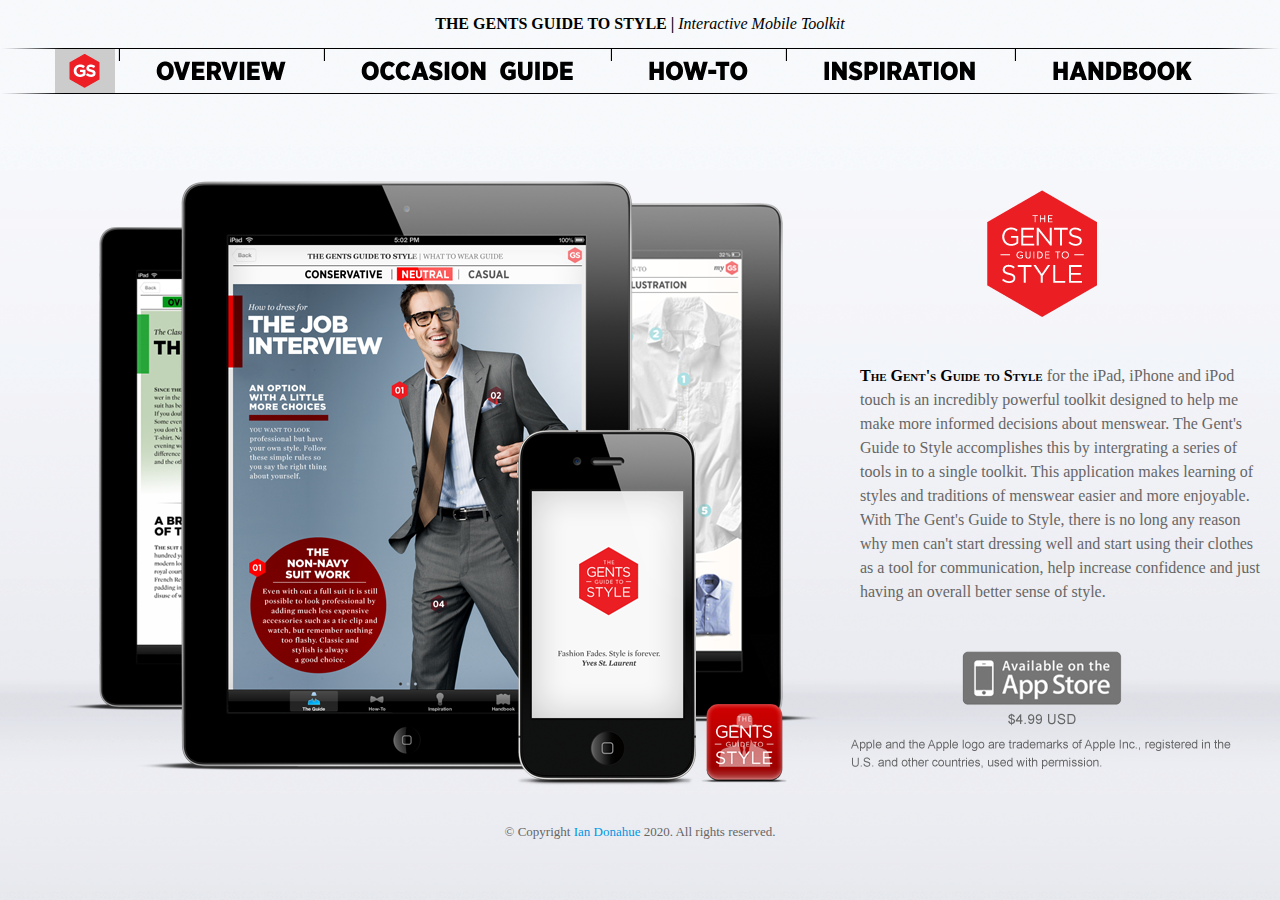
==== commit 410b4b9d: "Removed unneeded links" ====
--- a/index.html
+++ b/index.html
@@ -1,40 +1,37 @@
 <!DOCTYPE html PUBLIC "-//W3C//DTD XHTML 1.0 Transitional//EN" "http://www.w3.org/TR/xhtml1/DTD/xhtml1-transitional.dtd">
 <html xmlns="http://www.w3.org/1999/xhtml">
+
 <head>
-<meta http-equiv="Content-Type" content="text/html; charset=utf-8" />
-<title>The Gents Guide To Style</title>
-
-<link rel="stylesheet" type="text/css" href="main.css" />
-<link rel="stylesheet" href="resources/css/landing.css" type="text/css" />
-<link rel="stylesheet" href="css/lightbox.css" type="text/css" media="screen" />
-
-<!-- DAAPWORKS CSS -->
-<link rel="stylesheet" href="fonts/stylesheet.css">
-<!--<link rel="stylesheet" href="css/style.css">-->
-
-<!-- LIGHT BOX -->
-<!--<script type="text/javascript" src="js/prototype.js"></script>
+    <meta http-equiv="Content-Type" content="text/html; charset=utf-8" />
+    <title>The Gents Guide To Style</title>
+
+    <link rel="stylesheet" type="text/css" href="main.css" />
+    <link rel="stylesheet" href="resources/css/landing.css" type="text/css" />
+    <link rel="stylesheet" href="css/lightbox.css" type="text/css" media="screen" />
+
+    <!-- DAAPWORKS CSS -->
+    <link rel="stylesheet" href="fonts/stylesheet.css">
+    <!--<link rel="stylesheet" href="css/style.css">-->
+
+    <!-- LIGHT BOX -->
+    <!--<script type="text/javascript" src="js/prototype.js"></script>
 <script type="text/javascript" src="js/scriptaculous.js?load=effects,builder"></script>
 <script type="text/javascript" src="js/lightbox.js"></script>-->
 
-<!-- SHADOW BOX -->
-<link rel="stylesheet" type="text/css" href="shadowbox.css">
-<script type="text/javascript" src="resources/shadowbox.js"></script>
-<script type="text/javascript">
-Shadowbox.init();
-</script>
-
-
-
-    
-<script type="text/javascript" src="resources/js/jquerylibrary.js"></script>
-<script type="text/javascript" src="resources/js/script.js"></script>
-<!--<script type="text/javascript" src="resources/js/devices.js"></script>
+    <!-- SHADOW BOX -->
+    <link rel="stylesheet" type="text/css" href="shadowbox.css">
+    <script type="text/javascript" src="resources/shadowbox.js"></script>
+    <script type="text/javascript">
+        Shadowbox.init();
+    </script>
+
+    <script type="text/javascript" src="resources/js/jquerylibrary.js"></script>
+    <script type="text/javascript" src="resources/js/script.js"></script>
+    <!--<script type="text/javascript" src="resources/js/devices.js"></script>
 <script type="text/javascript" src="resources/js/jquery-1.4.2.min.js"></script>
 <script type="text/javascript" src="resources/js/landing.js"></script>-->
 
-
-<!--[if lte IE 7]>
+    <!--[if lte IE 7]>
 <style type="text/css">
 ul li{
 	display:inline;
@@ -43,774 +40,740 @@
 </style>
 <![endif]-->
 
-<!--PrettyBox-->
-<script src="js/jquery.js" type="text/javascript" charset="utf-8"></script>
-<link rel="stylesheet" href="css/prettyPhoto.css" type="text/css" media="screen" charset="utf-8" />
-<script src="js/jquery.prettyPhoto.js" type="text/javascript" charset="utf-8"></script>
-
-<script type="text/javascript" charset="utf-8">
-  $(document).ready(function(){
-    $("a[rel^='prettyPhoto']").prettyPhoto();
-  });
-</script>
-
-<script type="text/javascript">
-
-/*** 
-    Simple jQuery Slideshow Script
-    Released by Jon Raasch (jonraasch.com) under FreeBSD license: free to use or modify, not responsible for anything, etc.  Please link out to me if you like it :)
-***/
-
-/* SLIDE SHOW 3  (how-to) */
-function slideSwitch3() {
-    var $active = $('#slideshow3 IMG.active');
-
-    if ( $active.length == 0 ) $active = $('#slideshow3 IMG:last');
-
-    // use this to pull the images in the order they appear in the markup
-    var $next =  $active.next().length ? $active.next()
-        : $('#slideshow3 IMG:first');
-
-    // uncomment the 3 lines below to pull the images in random order
-    
-    // var $sibs  = $active.siblings();
-    // var rndNum = Math.floor(Math.random() * $sibs.length );
-    // var $next  = $( $sibs[ rndNum ] );
-
-
-    $active.addClass('last-active');
-
-    $next.css({opacity: 0.0})
-        .addClass('active')
-        .animate({opacity: 1.0}, 1000, function() {
-            $active.removeClass('active last-active');
+    <!--PrettyBox-->
+    <script src="js/jquery.js" type="text/javascript" charset="utf-8"></script>
+    <link rel="stylesheet" href="css/prettyPhoto.css" type="text/css" media="screen" charset="utf-8" />
+    <script src="js/jquery.prettyPhoto.js" type="text/javascript" charset="utf-8"></script>
+
+    <script type="text/javascript" charset="utf-8">
+        $(document).ready(function(){
+            $("a[rel^='prettyPhoto']").prettyPhoto();
+          });
+    </script>
+
+    <script type="text/javascript">
+        /***
+            Simple jQuery Slideshow Script
+            Released by Jon Raasch (jonraasch.com) under FreeBSD license: free to use or modify, not responsible for anything, etc.  Please link out to me if you like it :)
+        ***/
+
+        /* SLIDE SHOW 3  (how-to) */
+        function slideSwitch3() {
+            var $active = $('#slideshow3 IMG.active');
+
+            if ( $active.length == 0 ) $active = $('#slideshow3 IMG:last');
+
+            // use this to pull the images in the order they appear in the markup
+            var $next =  $active.next().length ? $active.next()
+                : $('#slideshow3 IMG:first');
+
+            // uncomment the 3 lines below to pull the images in random order
+
+            // var $sibs  = $active.siblings();
+            // var rndNum = Math.floor(Math.random() * $sibs.length );
+            // var $next  = $( $sibs[ rndNum ] );
+
+
+            $active.addClass('last-active');
+
+            $next.css({opacity: 0.0})
+                .addClass('active')
+                .animate({opacity: 1.0}, 1000, function() {
+                    $active.removeClass('active last-active');
+                });
+        }
+
+        $(function() {
+            setInterval( "slideSwitch3()", 5000 );
         });
-}
-
-$(function() {
-    setInterval( "slideSwitch3()", 5000 );
-});
-
-
-
-
-/* SLIDE SHOW 4 (Inspiration) */
-function slideSwitch4() {
-    var $active = $('#slideshow4 IMG.active');
-
-    if ( $active.length == 0 ) $active = $('#slideshow4 IMG:last');
-
-    // use this to pull the images in the order they appear in the markup
-    var $next =  $active.next().length ? $active.next()
-        : $('#slideshow4 IMG:first');
-
-    // uncomment the 3 lines below to pull the images in random order
-    
-    // var $sibs  = $active.siblings();
-    // var rndNum = Math.floor(Math.random() * $sibs.length );
-    // var $next  = $( $sibs[ rndNum ] );
-
-
-    $active.addClass('last-active');
-
-    $next.css({opacity: 0.0})
-        .addClass('active')
-        .animate({opacity: 1.0}, 1000, function() {
-            $active.removeClass('active last-active');
+
+
+
+
+        /* SLIDE SHOW 4 (Inspiration) */
+        function slideSwitch4() {
+            var $active = $('#slideshow4 IMG.active');
+
+            if ( $active.length == 0 ) $active = $('#slideshow4 IMG:last');
+
+            // use this to pull the images in the order they appear in the markup
+            var $next =  $active.next().length ? $active.next()
+                : $('#slideshow4 IMG:first');
+
+            // uncomment the 3 lines below to pull the images in random order
+
+            // var $sibs  = $active.siblings();
+            // var rndNum = Math.floor(Math.random() * $sibs.length );
+            // var $next  = $( $sibs[ rndNum ] );
+
+
+            $active.addClass('last-active');
+
+            $next.css({opacity: 0.0})
+                .addClass('active')
+                .animate({opacity: 1.0}, 1000, function() {
+                    $active.removeClass('active last-active');
+                });
+        }
+
+        $(function() {
+            setInterval( "slideSwitch4()", 5000 );
         });
-}
-
-$(function() {
-    setInterval( "slideSwitch4()", 5000 );
-});
-
-/* SLIDE SHOW 5 (Handbook) */
-function slideSwitch5() {
-    var $active = $('#slideshow5 IMG.active');
-
-    if ( $active.length == 0 ) $active = $('#slideshow5 IMG:last');
-
-    // use this to pull the images in the order they appear in the markup
-    var $next =  $active.next().length ? $active.next()
-        : $('#slideshow5 IMG:first');
-
-    // uncomment the 3 lines below to pull the images in random order
-    
-    // var $sibs  = $active.siblings();
-    // var rndNum = Math.floor(Math.random() * $sibs.length );
-    // var $next  = $( $sibs[ rndNum ] );
-
-
-    $active.addClass('last-active');
-
-    $next.css({opacity: 0.0})
-        .addClass('active')
-        .animate({opacity: 1.0}, 1000, function() {
-            $active.removeClass('active last-active');
+
+        /* SLIDE SHOW 5 (Handbook) */
+        function slideSwitch5() {
+            var $active = $('#slideshow5 IMG.active');
+
+            if ( $active.length == 0 ) $active = $('#slideshow5 IMG:last');
+
+            // use this to pull the images in the order they appear in the markup
+            var $next =  $active.next().length ? $active.next()
+                : $('#slideshow5 IMG:first');
+
+            // uncomment the 3 lines below to pull the images in random order
+
+            // var $sibs  = $active.siblings();
+            // var rndNum = Math.floor(Math.random() * $sibs.length );
+            // var $next  = $( $sibs[ rndNum ] );
+
+
+            $active.addClass('last-active');
+
+            $next.css({opacity: 0.0})
+                .addClass('active')
+                .animate({opacity: 1.0}, 1000, function() {
+                    $active.removeClass('active last-active');
+                });
+        }
+
+        $(function() {
+            setInterval( "slideSwitch5()", 5000 );
         });
-}
-
-$(function() {
-    setInterval( "slideSwitch5()", 5000 );
-});
-
-</script>
-
-<!-- SHADOW BOX -->
-<link rel="stylesheet" type="text/css" href="resources/css/shadowbox.css">
-<script type="text/javascript" src="resources/js/shadowbox.js"></script>
-<script type="text/javascript">
-Shadowbox.init();
-</script>
-<style>
-	h1 {
-		font-family:Georgia, "Times New Roman", Times, serif;
-		font-size:16px;
-		font-weight:bold;
-		text-transform:uppercase;
-		color:black;	
-	}
-	.HeaderRegularWeightFont {
-		font-weight:100;
-		font-style:italic;	
-		text-transform:none;
-	}
-	.smallcaps{
-		font-family:Georgia, "Times New Roman", Times, serif;
-		font-variant:small-caps;	
-		font-weight:bold;
-		color:black;
-	}
-	#slideFeature {
-		width:1280px;
-		height:720px;
-		background-image : url('img/sample_slides/Slides_features2.png');
-		font-size:16px;
-		line-height:24px;
-	}
-	#slideFeatureCopy {
-		width: 268px;
-		padding-left: 50px;
-		text-align : left;
-		float:left;
-	}
-	#slideFeatureCopy img{
-		margin-bottom:34px;
-		
-	}
-	#slideFeatureCopyColoum {
-		width:268px;	
-		padding: 45px 0px 0px 360px;
-		text-align:left;
-	}
-	#slideFeatureCopy p {
-		text-align : left;	
-		padding:40px 0px 0px 0px;
-	}
-	#slideFeatureCopy a {
-		color:#6ec2c2;	
-		font-style:italic;
-		font-size:16px;
-	}
-	#overviewIcons {
-		height: 172px;
-		width: 1280px;
-		padding: 130px 0px 0px 0px;
-		text-align: center;
-		float: left;
-	}
-	#overviewIcons ul{
-		display: inline;
-	}
-	#overviewIcons li {
-		height: 133px;
-		width: 270px;
-		padding: 0px 25px 0px 0px;
-	}
-	#overviewIcons p {
-		text-align: left;
-		width: 180px;
-		float: right;
-		top: -100px;
-		padding: 0px 0px 0px 10px;
-	}
-	#overviewIcons img {
-		float: left;
-		boarder: 1px solid red;
-	}
-	#overviewIcons a{
-		height: 0px;
-	}
-	#slide1 {
-		width : 1280px;
-		height : 720px;
-		background-image : url('img/sample_slides/Slides_01.png');
-		font-size:16px;
-		line-height:24px;
-		}
-	#slide1Copy {
-		width: 400px;
-		padding-top: 270px;
-		padding-left: 860px;
-		text-align : left;
-	}
-	#slide2 {
-		width:1280px;
-		height:720px;
-		background-image : url('img/sample_slides/Slides_02.png');
-		font-size:16px;
-		line-height:24px;
-	}
-	#slide2VideoLaunch {
-		text-align:left;
-		padding:141px 0px 0px 227px;
-		float:left;
-			
-	}
-	#slide2Copy {
-		width: 268px;
-		padding-top: 100px;
-		padding-left: 700px;
-		text-align : left;
-	}
-	
-	#slide2Copy p {
-		text-align : left;	
-		padding:40px 0px 0px 0px;
-	}
-	#slide2Copy a {
-		color:red;	
-		font-style:italic;
-		font-size:16px;
-	}
-	
-	#screenMod2 {
-		padding: 37px 0px 0px 600px;
-		
-	}
-	#screenMod2 img {
-		margin-right:20px;	
-		border: 1px solid black;
-	}
-	
-	#slide3 {
-		width:1280px;
-		height:720px;
-		background-image : url('img/sample_slides/Slides_03.png');
-		font-size:16px;
-		line-height:24px;
-	}
-	#slide3Copy {
-		width: 268px;
-		padding-top: 100px;
-		padding-left: 700px;
-		text-align : left;
-	}
-	#slide3Copy p {
-		text-align : left;	
-		padding:40px 0px 0px 0px;
-	}
-	#slide3Copy a {
-		color:#6ec2c2;	
-		font-style:italic;
-		font-size:16px;
-	}
-	#screenMod3 {
-		padding: 40px 0px 0px 600px;
-			
-	}
-	#screenMod3 img {
-		margin-right:20px;	
-		border: 1px solid black;
-	}
-	#slideshow3 {
-	    position:relative;
-		float:left;
-		margin: 142px 0px 0px 225px;
-	    height:480px;
-	}
-	
-	#slideshow3 IMG {
-	    position:absolute;
-	    top:0;
-	    left:0;
-	    z-index:8;
-	    opacity:0.0;
-	}
-	
-	#slideshow3 IMG.active {
-	    z-index:10;
-	    opacity:1.0;
-	}
-	
-	#slideshow3 IMG.last-active {
-	    z-index:9;
-	}
-	
-	#slide4 {
-		width:1280px;
-		height:720px;
-		background-image : url('img/sample_slides/Slides_04.png');
-		font-size:16px;
-		line-height:24px;
-	}
-	#slide4Copy {
-		width: 268px;
-		padding-top: 100px;
-		padding-left: 700px;
-		text-align : left;
-	}
-	#slide4Copy p {
-		text-align : left;	
-		padding:40px 0px 0px 0px;
-	}
-	#slide4Copy a {
-		color:#d4ce45;	
-		font-style:italic;
-		font-size:16px;
-	}
-	#screenMod4 {
-		padding: 40px 0px 0px 600px;
-			
-	}
-	#screenMod4 img {
-		margin-right:20px;	
-		border: 1px solid black;
-	}
-	#slideshow4 {
-	    position:relative;
-		float:left;
-		margin: 140px 0px 0px 227px;
-	    height:480px;
-	}
-	
-	#slideshow4 IMG {
-	    position:absolute;
-	    top:0;
-	    left:0;
-	    z-index:8;
-	    opacity:0.0;
-	}
-	#slideshow4 IMG.active {
-	    z-index:10;
-	    opacity:1.0;
-	}
-	
-	#slideshow4 IMG.last-active {
-	    z-index:9;
-	}
-	#screenMod4 {
-		padding: 85px 0px 0px 600px;
-			
-	}
-	#screenMod4 img {
-		margin-right:20px;	
-		border: 1px solid black;
-	}
-	#slide5 {
-		width:1280px;
-		height:720px;
-		background-image : url('img/sample_slides/Slides_05.png');
-		font-size:16px;
-		line-height:24px;
-	}
-	#slide5Copy {
-		width: 268px;
-		padding-top: 100px;
-		padding-left: 700px;
-		text-align : left;
-	}
-	#slide5Copy p {
-		text-align : left;	
-		padding:40px 0px 0px 0px;
-	}
-	#slide5Copy a {
-		color:#009919;	
-		font-style:italic;
-		font-size:16px;
-	}
-	#screenMod5 {
-		padding: 40px 0px 0px 600px;
-			
-	}
-	#screenMod5 img {
-		margin-right:20px;	
-		border: 1px solid black;
-	}
-	#slideshow5 {
-	    position:relative;
-		float:left;
-		margin: 142px 0px 0px 225px;
-	    height:480px;
-	}
-	
-	#slideshow5 IMG {
-	    position:absolute;
-	    top:0;
-	    left:0;
-	    z-index:8;
-	    opacity:0.0;
-	}
-	#slideshow5 IMG.active {
-	    z-index:10;
-	    opacity:1.0;
-	}
-	
-	#slideshow5 IMG.last-active {
-	    z-index:9;
-	}
-	#screenMod5 {
-		padding: 40px 0px 0px 440px;	
-	}
-	#screenMod5 img {
-		margin-right:20px;	
-		border: 1px solid black;
-	}
-	
-
-	footer {
-		position: fixed;
-		left: 0;
-		bottom: 0;
-		width: 100%;
-		height: 20px;
-		background-color: #5c707c;
-		padding: 5px 0 5px 40px;
-		font-family: 'Ubuntu', serif;
-		font-weight: normal;
-		font-style: normal;
-		z-index: 1000;
-		-moz-box-shadow: -10px -5px 10px #000;
-		-webkit-box-shadow: -10px -5px 10px #000;
-		box-shadow: -10px -5px 10px #000;
-	}
-	
-	footer a {
-		text-decoration: none;
-		padding: 1px 15px;
-		color: #999;
-		font-size: 16px;
-		font-family: 'Ubuntu', serif;
-		font-weight: normal;
-		font-style: normal;
-		background: transparent url('../imgs/back.png');
-		background-repeat: no-repeat;
-		float: left;
-		margin-right: 45px;
-		text-transform:capitalize
-	}
-	
-	#studentName {
-		font-size: 16px;
-		font-family: Ubuntu;
-		color: #BBB;
-		float: left;
-		margin-right: 15px;
-		display: inline;
-		font-weight: normal;
-		font-style: normal;
-		padding-top: 1px;
-		text-transform:capitalize
-	}
-	
-	
-	#projectTitle {
-		text-align: left;
-		font-size: 16px;
-		font-family: Ubuntu;
-		color: white;
-		display: inline;
-		position: relative;
-		top: 1px;
-		text-transform:capitalize
-	}
-
-
-
-
-</style>
-
+    </script>
+
+    <!-- SHADOW BOX -->
+    <link rel="stylesheet" type="text/css" href="resources/css/shadowbox.css">
+    <script type="text/javascript" src="resources/js/shadowbox.js"></script>
+    <script type="text/javascript">
+        Shadowbox.init();
+    </script>
+    <style>
+        h1 {
+        		font-family:Georgia, "Times New Roman", Times, serif;
+        		font-size:16px;
+        		font-weight:bold;
+        		text-transform:uppercase;
+        		color:black;
+        	}
+        	.HeaderRegularWeightFont {
+        		font-weight:100;
+        		font-style:italic;
+        		text-transform:none;
+        	}
+        	.smallcaps{
+        		font-family:Georgia, "Times New Roman", Times, serif;
+        		font-variant:small-caps;
+        		font-weight:bold;
+        		color:black;
+        	}
+        	#slideFeature {
+        		width:1280px;
+        		height:720px;
+        		background-image : url('img/sample_slides/Slides_features2.png');
+        		font-size:16px;
+        		line-height:24px;
+        	}
+        	#slideFeatureCopy {
+        		width: 268px;
+        		padding-left: 50px;
+        		text-align : left;
+        		float:left;
+        	}
+        	#slideFeatureCopy img{
+        		margin-bottom:34px;
+
+        	}
+        	#slideFeatureCopyColoum {
+        		width:268px;
+        		padding: 45px 0px 0px 360px;
+        		text-align:left;
+        	}
+        	#slideFeatureCopy p {
+        		text-align : left;
+        		padding:40px 0px 0px 0px;
+        	}
+        	#slideFeatureCopy a {
+        		color:#6ec2c2;
+        		font-style:italic;
+        		font-size:16px;
+        	}
+        	#overviewIcons {
+        		height: 172px;
+        		width: 1280px;
+        		padding: 130px 0px 0px 0px;
+        		text-align: center;
+        		float: left;
+        	}
+        	#overviewIcons ul{
+        		display: inline;
+        	}
+        	#overviewIcons li {
+        		height: 133px;
+        		width: 270px;
+        		padding: 0px 25px 0px 0px;
+        	}
+        	#overviewIcons p {
+        		text-align: left;
+        		width: 180px;
+        		float: right;
+        		top: -100px;
+        		padding: 0px 0px 0px 10px;
+        	}
+        	#overviewIcons img {
+        		float: left;
+        		boarder: 1px solid red;
+        	}
+        	#overviewIcons a{
+        		height: 0px;
+        	}
+        	#slide1 {
+        		width : 1280px;
+        		height : 720px;
+        		background-image : url('img/sample_slides/Slides_01.png');
+        		font-size:16px;
+        		line-height:24px;
+        		}
+        	#slide1Copy {
+        		width: 400px;
+        		padding-top: 270px;
+        		padding-left: 860px;
+        		text-align : left;
+        	}
+        	#slide2 {
+        		width:1280px;
+        		height:720px;
+        		background-image : url('img/sample_slides/Slides_02.png');
+        		font-size:16px;
+        		line-height:24px;
+        	}
+        	#slide2VideoLaunch {
+        		text-align:left;
+        		padding:141px 0px 0px 227px;
+        		float:left;
+
+        	}
+        	#slide2Copy {
+        		width: 268px;
+        		padding-top: 100px;
+        		padding-left: 700px;
+        		text-align : left;
+        	}
+
+        	#slide2Copy p {
+        		text-align : left;
+        		padding:40px 0px 0px 0px;
+        	}
+        	#slide2Copy a {
+        		color:red;
+        		font-style:italic;
+        		font-size:16px;
+        	}
+
+        	#screenMod2 {
+        		padding: 37px 0px 0px 600px;
+
+        	}
+        	#screenMod2 img {
+        		margin-right:20px;
+        		border: 1px solid black;
+        	}
+
+        	#slide3 {
+        		width:1280px;
+        		height:720px;
+        		background-image : url('img/sample_slides/Slides_03.png');
+        		font-size:16px;
+        		line-height:24px;
+        	}
+        	#slide3Copy {
+        		width: 268px;
+        		padding-top: 100px;
+        		padding-left: 700px;
+        		text-align : left;
+        	}
+        	#slide3Copy p {
+        		text-align : left;
+        		padding:40px 0px 0px 0px;
+        	}
+        	#slide3Copy a {
+        		color:#6ec2c2;
+        		font-style:italic;
+        		font-size:16px;
+        	}
+        	#screenMod3 {
+        		padding: 40px 0px 0px 600px;
+
+        	}
+        	#screenMod3 img {
+        		margin-right:20px;
+        		border: 1px solid black;
+        	}
+        	#slideshow3 {
+        	    position:relative;
+        		float:left;
+        		margin: 142px 0px 0px 225px;
+        	    height:480px;
+        	}
+
+        	#slideshow3 IMG {
+        	    position:absolute;
+        	    top:0;
+        	    left:0;
+        	    z-index:8;
+        	    opacity:0.0;
+        	}
+
+        	#slideshow3 IMG.active {
+        	    z-index:10;
+        	    opacity:1.0;
+        	}
+
+        	#slideshow3 IMG.last-active {
+        	    z-index:9;
+        	}
+
+        	#slide4 {
+        		width:1280px;
+        		height:720px;
+        		background-image : url('img/sample_slides/Slides_04.png');
+        		font-size:16px;
+        		line-height:24px;
+        	}
+        	#slide4Copy {
+        		width: 268px;
+        		padding-top: 100px;
+        		padding-left: 700px;
+        		text-align : left;
+        	}
+        	#slide4Copy p {
+        		text-align : left;
+        		padding:40px 0px 0px 0px;
+        	}
+        	#slide4Copy a {
+        		color:#d4ce45;
+        		font-style:italic;
+        		font-size:16px;
+        	}
+        	#screenMod4 {
+        		padding: 40px 0px 0px 600px;
+
+        	}
+        	#screenMod4 img {
+        		margin-right:20px;
+        		border: 1px solid black;
+        	}
+        	#slideshow4 {
+        	    position:relative;
+        		float:left;
+        		margin: 140px 0px 0px 227px;
+        	    height:480px;
+        	}
+
+        	#slideshow4 IMG {
+        	    position:absolute;
+        	    top:0;
+        	    left:0;
+        	    z-index:8;
+        	    opacity:0.0;
+        	}
+        	#slideshow4 IMG.active {
+        	    z-index:10;
+        	    opacity:1.0;
+        	}
+
+        	#slideshow4 IMG.last-active {
+        	    z-index:9;
+        	}
+        	#screenMod4 {
+        		padding: 85px 0px 0px 600px;
+
+        	}
+        	#screenMod4 img {
+        		margin-right:20px;
+        		border: 1px solid black;
+        	}
+        	#slide5 {
+        		width:1280px;
+        		height:720px;
+        		background-image : url('img/sample_slides/Slides_05.png');
+        		font-size:16px;
+        		line-height:24px;
+        	}
+        	#slide5Copy {
+        		width: 268px;
+        		padding-top: 100px;
+        		padding-left: 700px;
+        		text-align : left;
+        	}
+        	#slide5Copy p {
+        		text-align : left;
+        		padding:40px 0px 0px 0px;
+        	}
+        	#slide5Copy a {
+        		color:#009919;
+        		font-style:italic;
+        		font-size:16px;
+        	}
+        	#screenMod5 {
+        		padding: 40px 0px 0px 600px;
+
+        	}
+        	#screenMod5 img {
+        		margin-right:20px;
+        		border: 1px solid black;
+        	}
+        	#slideshow5 {
+        	    position:relative;
+        		float:left;
+        		margin: 142px 0px 0px 225px;
+        	    height:480px;
+        	}
+
+        	#slideshow5 IMG {
+        	    position:absolute;
+        	    top:0;
+        	    left:0;
+        	    z-index:8;
+        	    opacity:0.0;
+        	}
+        	#slideshow5 IMG.active {
+        	    z-index:10;
+        	    opacity:1.0;
+        	}
+
+        	#slideshow5 IMG.last-active {
+        	    z-index:9;
+        	}
+        	#screenMod5 {
+        		padding: 40px 0px 0px 440px;
+        	}
+        	#screenMod5 img {
+        		margin-right:20px;
+        		border: 1px solid black;
+        	}
+
+
+        	footer {
+        		position: fixed;
+        		left: 0;
+        		bottom: 0;
+        		width: 100%;
+        		height: 20px;
+        		background-color: #5c707c;
+        		padding: 5px 0 5px 40px;
+        		font-family: 'Ubuntu', serif;
+        		font-weight: normal;
+        		font-style: normal;
+        		z-index: 1000;
+        		-moz-box-shadow: -10px -5px 10px #000;
+        		-webkit-box-shadow: -10px -5px 10px #000;
+        		box-shadow: -10px -5px 10px #000;
+        	}
+
+        	footer a {
+        		text-decoration: none;
+        		padding: 1px 15px;
+        		color: #999;
+        		font-size: 16px;
+        		font-family: 'Ubuntu', serif;
+        		font-weight: normal;
+        		font-style: normal;
+        		background: transparent url('../imgs/back.png');
+        		background-repeat: no-repeat;
+        		float: left;
+        		margin-right: 45px;
+        		text-transform:capitalize
+        	}
+
+        	#studentName {
+        		font-size: 16px;
+        		font-family: Ubuntu;
+        		color: #BBB;
+        		float: left;
+        		margin-right: 15px;
+        		display: inline;
+        		font-weight: normal;
+        		font-style: normal;
+        		padding-top: 1px;
+        		text-transform:capitalize
+        	}
+
+
+        	#projectTitle {
+        		text-align: left;
+        		font-size: 16px;
+        		font-family: Ubuntu;
+        		color: white;
+        		display: inline;
+        		position: relative;
+        		top: 1px;
+        		text-transform:capitalize
+        	}
+    </style>
 
 </head>
 
-<body onload="MM_preloadImages('/images/menu_on.gif')…;initLightbox()" >
-
-<div id="main">
-
-	<H1>The Gents Guide to Style | <span class="HeaderRegularWeightFont">Interactive Mobile Toolkit</span></H1>  
-  
-  
-  
-  <div id="gallery">
-  
-  	<div id="topDiv"></div>
-  
-	<div id="menu">
-    
-    <div id="topDiv"><img src="img/horizontaldiv.png" width="1280" height="1"/></div>
-    
-    <ul>
-        <li class="menuItem"><a href=""><img src="img/nav/smallgentslogo.png" alt="Home" /></a></li>
-        <li class="fbar">&nbsp;</li>
-        <li id= "navbut1" class="menuItem"><a href=""><img src="img/nav/overview.png" alt="Overview" /></a></li>
-       	<li class="fbar">&nbsp;</li>
-        <li id= "navbut2" class="menuItem"><a href=""><img src="img/nav/occasionguide.png" alt="Occasion Guide Tool" /></a></li>
-        <li class="fbar">&nbsp;</li>
-        <li id= "navbut3" class="menuItem"><a href=""><img src="img/nav/how-to.png" alt="How-To Tool" /></a></li>
-        <li class="fbar">&nbsp;</li>
-        <li id= "navbut4" class="menuItem"><a href=""><img src="img/nav/inspiration.png" alt="Inspiration Tool" /></a></li>
-        <li class="fbar">&nbsp;</li>
-        <li id= "navbut5" class="menuItem"><a href=""><img src="img/nav/handbook.png" alt="Handbook Tool" /></a></li>
-    </ul>
-    
-    </div>
-	
-	<div id="bottomDiv"><img src="img/horizontaldiv.png" width="1280" height="1"/></div>
-	
-	
-    <div id="slides">
-   
-    
-    <div class="slide">
-    	<div id="slide1">
-	    	<div id="slide1Logo"></div>
-	    	<div id="slide1Copy"><span class="smallcaps">The Gent's Guide to Style </span>for the iPad, iPhone and iPod touch is an incredibly powerful toolkit designed to help me make more informed decisions about menswear. The Gent's Guide to Style accomplishes this by intergrating a series of tools in to a single toolkit. This application makes learning of styles and traditions of menswear easier and more enjoyable. With The Gent's Guide to Style, there is no long any reason why men can't start dressing well and start using their clothes as a tool for communication, help increase confidence and just having an overall better sense of style. </div>
-		</div>
-    </div>
-
-    
-    
-    <div class="slide">
-    	<div id="slideFeature">
-    	
-	    	<div id="slideFeatureLogo"></div>
-	    	<div id="slideFeatureCopy">
-            	<img src="img/overview_header.png" width="268" height="108" alt="Inspiration" />
-           		<span class="smallcaps">The Gents Guide to Style for the</span> iPad, iPhone and iPod touch is an incredibly powerful toolkit designed to help men make more informed decisions about what they wear. The goal of this application is to give a sense of not only the how but the why. The Gent's Guide to Style is a series of four tools. The tools work together to help give coherent, educated suggestions for how to dress for any occasion. The Occasion Guide is the key tool in navigating the complicate. 
-           		</div>	
-                <div id="slideFeatureCopyColoum">but structure system of men's style. Recommendations are based on occasion, time of day, who will be attending, and the goals of the occasion or event. The suggestions are educated, informed and based on years of tradition and styles in menswear. The supplemental tools; The How-To, Inspiration, and Handbook are are included to be solid resources for executing any of the Occasion Guide's suggestions. With The Gents Guide to Style, there is no long any reason why men can't start dressing well and using there clothes as a tool for communication, increasing confidence and just having an overall better sense of style. 
-                </div>  
-                <div id="overviewIcons">
-                	<ul>
-                		<li>
-                		<a class="subnav1" href="#"><img src="img/nav/occasionguide_icon.png" /></a>
-                		<p>The Occasion Guide is the real star in this application. Easily learn what to wear for any occasion.</p>
-                		</li>
-                		<li>
-                		<a class="subnav2" href="#"><img src="img/nav/how-to_icon.png" /></a>
-                		<p>How-To Articles cover 100s of How-Tos that include curated video and illustrated guides.</p>
-                		</li>
-                		<li>
-                		<a class="subnav3" href="#"><img src="img/nav/inspiration_icon.png" /></a>
-                		<p>Inspiration & Social helps find images, share trends and commenting on media. This is a great way to find new inspiration and share.</p>
-                		</li>
-                		<li>
-                		<a class="subnav4" href="#"><img src="img/nav/handbook_icon.png" /></a>
-                		<p>The Handbook is  not meant to be only the “hows” but also the “whys” of men's styles and traditions.</p>
-                		</li>
-                	</ul>
-                </div>        
-			</div>		
-
-    </div>
-
-
-    <div class="slide">
-        <div id="slide2">
-        	<div id="slide2VideoLaunch">
-            	<a href="video/Final_sm.mov?width=770&height=1000" rel="prettyPhoto" width="770" height="1000" ><img src="img/VideoLaunch.png"/></a>
+<body onload="MM_preloadImages('/images/menu_on.gif')…;initLightbox()">
+
+    <div id="main">
+
+        <H1>The Gents Guide to Style | <span class="HeaderRegularWeightFont">Interactive Mobile Toolkit</span></H1>
+
+        <div id="gallery">
+
+            <div id="topDiv"></div>
+
+            <div id="menu">
+                <div id="topDiv"><img src="img/horizontaldiv.png" width="1280" height="1" /></div>
+                <ul>
+                    <li class="menuItem">
+                        <a href=""><img src="img/nav/smallgentslogo.png" alt="Home" /></a>
+                    </li>
+                    <li class="fbar">&nbsp;</li>
+                    <li id="navbut1" class="menuItem">
+                        <a href=""><img src="img/nav/overview.png" alt="Overview" /></a>
+                    </li>
+                    <li class="fbar">&nbsp;</li>
+                    <li id="navbut2" class="menuItem">
+                        <a href=""><img src="img/nav/occasionguide.png" alt="Occasion Guide Tool" /></a>
+                    </li>
+                    <li class="fbar">&nbsp;</li>
+                    <li id="navbut3" class="menuItem">
+                        <a href=""><img src="img/nav/how-to.png" alt="How-To Tool" /></a>
+                    </li>
+                    <li class="fbar">&nbsp;</li>
+                    <li id="navbut4" class="menuItem">
+                        <a href=""><img src="img/nav/inspiration.png" alt="Inspiration Tool" /></a>
+                    </li>
+                    <li class="fbar">&nbsp;</li>
+                    <li id="navbut5" class="menuItem">
+                        <a href=""><img src="img/nav/handbook.png" alt="Handbook Tool" /></a>
+                    </li>
+                </ul>
             </div>
-        	<div id="slide2Logo"></div>
-	    	<div id="slide2Copy">
-            	<img src="img/occasion_header.png" width="268" height="108" />
-            	<p><span class="smallcaps">A recommendations system </span>that not only factors in the occasions but also on what you are trying to accomplish and say about yourself. This is the featured tool of this powerful toolkit. This application can take a number of unique details and generate a more educated, informed suggestion based on years of tradition and styles in menswear.  </p>
-                 <a href="video/Final_sm.mov?width=770&height=1000" rel="prettyPhoto" width="770" height="1000" >View Demo</a>    |    
-                 <a href="img/screens/guidechoice_01.jpg" rel="shadowbox[Guide]" width="768" height="1024" >View Screenshots</a>
-                 <a href="img/screens/guidechoice_02.jpg" rel="shadowbox[Guide]" width="768" height="1024" ></a>
-                 <a href="img/screens/guidechoice_03.jpg" rel="shadowbox[Guide]" width="768" height="1024" ></a>
-                 <a href="img/screens/guidechoice_04.jpg" rel="shadowbox[Guide]" width="768" height="1024" ></a>
-                 <a href="img/screens/guidechoice_05.jpg" rel="shadowbox[Guide]" width="768" height="1024" ></a>
-                 <a href="img/screens/guide_01.jpg" rel="shadowbox[Guide]" width="768" height="1024" ></a>
-                 <a href="img/screens/guide_02.jpg" rel="shadowbox[Guide]" width="768" height="1024" ></a>
-                 <a href="img/screens/guide_03.jpg" rel="shadowbox[Guide]" width="768" height="1024" ></a>
-                 <a href="img/screens/guide_04.jpg" rel="shadowbox[Guide]" width="768" height="1024" ></a>
-                 <a href="img/screens/guide_05.jpg" rel="shadowbox[Guide]" width="768" height="1024" ></a>
-                 <a href="img/screens/guide_06.jpg" rel="shadowbox[Guide]" width="768" height="1024" ></a>
-                 <a href="img/screens/guide_07.jpg" rel="shadowbox[Guide]" width="768" height="1024" ></a>
-                 <a href="img/screens/guide_08.jpg" rel="shadowbox[Guide]" width="768" height="1024" ></a>
-                 <a href="img/screens/guide_09.jpg" rel="shadowbox[Guide]" width="768" height="1024" ></a>
-                 <a href="img/screens/guide_10.jpg" rel="shadowbox[Guide]" width="768" height="1024" ></a>
-                 <a href="img/screens/guide_11.jpg" rel="shadowbox[Guide]" width="768" height="1024" ></a>
-                 <a href="img/screens/guide_12.jpg" rel="shadowbox[Guide]" width="768" height="1024" ></a>
+
+            <div id="bottomDiv"><img src="img/horizontaldiv.png" width="1280" height="1" /></div>
+            <div id="slides">
+                <div class="slide">
+                    <div id="slide1">
+                        <div id="slide1Logo"></div>
+                        <div id="slide1Copy"><span class="smallcaps">The Gent's Guide to Style </span>for the iPad, iPhone and iPod touch is an incredibly powerful toolkit designed to help me make more informed decisions about menswear. The Gent's Guide to Style accomplishes this by intergrating a series of tools in to a single toolkit. This application makes learning of styles and traditions of menswear easier and more enjoyable. With The Gent's Guide to Style, there is no long any reason why men can't start dressing well and start using their clothes as a tool for communication, help increase confidence and just having an overall better sense of style. </div>
+                    </div>
+                </div>
+
+                <div class="slide">
+                    <div id="slideFeature">
+
+                        <div id="slideFeatureLogo"></div>
+                        <div id="slideFeatureCopy">
+                            <img src="img/overview_header.png" width="268" height="108" alt="Inspiration" />
+                            <span class="smallcaps">The Gents Guide to Style for the</span> iPad, iPhone and iPod touch is an incredibly powerful toolkit designed to help men make more informed decisions about what they wear. The goal of this application is to give a sense of not only the how but the why. The Gent's Guide to Style is a series of four tools. The tools work together to help give coherent, educated suggestions for how to dress for any occasion. The Occasion Guide is the key tool in navigating the complicate.
+                        </div>
+                        <div id="slideFeatureCopyColoum">but structure system of men's style. Recommendations are based on occasion, time of day, who will be attending, and the goals of the occasion or event. The suggestions are educated, informed and based on years of tradition and styles in menswear. The supplemental tools; The How-To, Inspiration, and Handbook are are included to be solid resources for executing any of the Occasion Guide's suggestions. With The Gents Guide to Style, there is no long any reason why men can't start dressing well and using there clothes as a tool for communication, increasing confidence and just having an overall better sense of style.
+                        </div>
+                        <div id="overviewIcons">
+                            <ul>
+                                <li>
+                                    <a class="subnav1" href="#"><img src="img/nav/occasionguide_icon.png" /></a>
+                                    <p>The Occasion Guide is the real star in this application. Easily learn what to wear for any occasion.</p>
+                                </li>
+                                <li>
+                                    <a class="subnav2" href="#"><img src="img/nav/how-to_icon.png" /></a>
+                                    <p>How-To Articles cover 100s of How-Tos that include curated video and illustrated guides.</p>
+                                </li>
+                                <li>
+                                    <a class="subnav3" href="#"><img src="img/nav/inspiration_icon.png" /></a>
+                                    <p>Inspiration & Social helps find images, share trends and commenting on media. This is a great way to find new inspiration and share.</p>
+                                </li>
+                                <li>
+                                    <a class="subnav4" href="#"><img src="img/nav/handbook_icon.png" /></a>
+                                    <p>The Handbook is not meant to be only the “hows” but also the “whys” of men's styles and traditions.</p>
+                                </li>
+                            </ul>
+                        </div>
+                    </div>
+
+                </div>
+
+                <div class="slide">
+                    <div id="slide2">
+                        <div id="slide2VideoLaunch">
+                            <a href="video/Final_sm.mov?width=770&height=1000" rel="prettyPhoto" width="770" height="1000"><img src="img/VideoLaunch.png" /></a>
+                        </div>
+                        <div id="slide2Logo"></div>
+                        <div id="slide2Copy">
+                            <img src="img/occasion_header.png" width="268" height="108" />
+                            <p><span class="smallcaps">A recommendations system </span>that not only factors in the occasions but also on what you are trying to accomplish and say about yourself. This is the featured tool of this powerful toolkit. This application can take a number of unique details and generate a more educated, informed suggestion based on years of tradition and styles in menswear. </p>
+                            <a href="video/Final_sm.mov?width=770&height=1000" rel="prettyPhoto" width="770" height="1000">View Demo</a> |
+                            <a href="img/screens/guidechoice_01.jpg" rel="shadowbox[Guide]" width="768" height="1024">View Screenshots</a>
+                            <a href="img/screens/guidechoice_02.jpg" rel="shadowbox[Guide]" width="768" height="1024"></a>
+                            <a href="img/screens/guidechoice_03.jpg" rel="shadowbox[Guide]" width="768" height="1024"></a>
+                            <a href="img/screens/guidechoice_04.jpg" rel="shadowbox[Guide]" width="768" height="1024"></a>
+                            <a href="img/screens/guidechoice_05.jpg" rel="shadowbox[Guide]" width="768" height="1024"></a>
+                            <a href="img/screens/guide_01.jpg" rel="shadowbox[Guide]" width="768" height="1024"></a>
+                            <a href="img/screens/guide_02.jpg" rel="shadowbox[Guide]" width="768" height="1024"></a>
+                            <a href="img/screens/guide_03.jpg" rel="shadowbox[Guide]" width="768" height="1024"></a>
+                            <a href="img/screens/guide_04.jpg" rel="shadowbox[Guide]" width="768" height="1024"></a>
+                            <a href="img/screens/guide_05.jpg" rel="shadowbox[Guide]" width="768" height="1024"></a>
+                            <a href="img/screens/guide_06.jpg" rel="shadowbox[Guide]" width="768" height="1024"></a>
+                            <a href="img/screens/guide_07.jpg" rel="shadowbox[Guide]" width="768" height="1024"></a>
+                            <a href="img/screens/guide_08.jpg" rel="shadowbox[Guide]" width="768" height="1024"></a>
+                            <a href="img/screens/guide_09.jpg" rel="shadowbox[Guide]" width="768" height="1024"></a>
+                            <a href="img/screens/guide_10.jpg" rel="shadowbox[Guide]" width="768" height="1024"></a>
+                            <a href="img/screens/guide_11.jpg" rel="shadowbox[Guide]" width="768" height="1024"></a>
+                            <a href="img/screens/guide_12.jpg" rel="shadowbox[Guide]" width="768" height="1024"></a>
+                        </div>
+                        <div id="screenMod2">
+                            <a href="video/Final_sm.mov?width=770&height=1000" rel="prettyPhoto" width="770" height="1000"><img src="img/screens/thumbs/occasion_thumb_1.png" width="135" height="180" /></a>
+                            <a href="img/screens/guidechoice_01.jpg" rel="shadowbox[Guide2]" width="768" height="1024"><img src="img/screens/thumbs/guidechoice_thumb_1.jpg" width="135" height="180" /></a>
+                            <a href="img/screens/guidechoice_02.jpg" rel="shadowbox[Guide2]" width="768" height="1024"></a>
+                            <a href="img/screens/guidechoice_03.jpg" rel="shadowbox[Guide2]" width="768" height="1024"></a>
+                            <a href="img/screens/guidechoice_04.jpg" rel="shadowbox[Guide2]" width="768" height="1024"></a>
+                            <a href="img/screens/guidechoice_05.jpg" rel="shadowbox[Guide2]" width="768" height="1024"></a>
+                            <a href="img/screens/guide_01.jpg" rel="shadowbox[Guide2]" width="768" height="1024"></a>
+                            <a href="img/screens/guide_02.jpg" rel="shadowbox[Guide2]" width="768" height="1024"></a>
+                            <a href="img/screens/guide_03.jpg" rel="shadowbox[Guide2]" width="768" height="1024"></a>
+                            <a href="img/screens/guide_04.jpg" rel="shadowbox[Guide2]" width="768" height="1024"></a>
+                            <a href="img/screens/guide_05.jpg" rel="shadowbox[Guide2]" width="768" height="1024"></a>
+                            <a href="img/screens/guide_06.jpg" rel="shadowbox[Guide2]" width="768" height="1024"></a>
+                            <a href="img/screens/guide_07.jpg" rel="shadowbox[Guide2]" width="768" height="1024"></a>
+                            <a href="img/screens/guide_08.jpg" rel="shadowbox[Guide2]" width="768" height="1024"></a>
+                            <a href="img/screens/guide_09.jpg" rel="shadowbox[Guide2]" width="768" height="1024"></a>
+                            <a href="img/screens/guide_10.jpg" rel="shadowbox[Guide2]" width="768" height="1024"></a>
+                            <a href="img/screens/guide_11.jpg" rel="shadowbox[Guide2]" width="768" height="1024"><img src="img/screens/thumbs/guide_thumb_11.jpg" width="135" height="180" /></a>
+                            <a href="img/screens/guide_12.jpg" rel="shadowbox[Guide2]" width="768" height="1024"></a>
+                        </div>
+                    </div>
+                </div>
+
+                <div class="slide">
+                    <div id="slide3">
+                        <div id="slideshow3">
+                            <img src="img/screens/360x480/howto_01.png" width="360" hight="480" class="active" />
+                            <img src="img/screens/360x480/howto_02.png" width="360" hight="480" />
+                            <img src="img/screens/360x480/howto_03.png" width="360" hight="480" />
+                            <img src="img/screens/360x480/howto_04.png" width="360" hight="480" />
+                            <img src="img/screens/360x480/howto_05.png" width="360" hight="480" />
+                            <img src="img/screens/360x480/howto_06.png" width="360" hight="480" />
+                            <img src="img/screens/360x480/howto_07.png" width="360" hight="480" />
+                            <img src="img/screens/360x480/howto_08.png" width="360" hight="480" />
+                            <img src="img/screens/360x480/howto_09.png" width="360" hight="480" />
+                            <img src="img/screens/360x480/howto_10.png" width="360" hight="480" />
+                            <img src="img/screens/360x480/howto_11.png" width="360" hight="480" />
+                            <img src="img/screens/360x480/howto_12.png" width="360" hight="480" />
+                        </div>
+                        <div id="slide3Logo"></div>
+                        <div id="slide3Copy">
+                            <img src="img/how-to_header.png" width="268" height="108" alt="Handbook" />
+                            <p><span class="smallcaps">Besides needing to know what</span> to wear, it is important to know how to wear it. This section has more than 100 how-to guides, explanations and step-by-step references for all aspects of men's style. Search by topic and find the answers to <br />all your questions about style. How-to articles feature video and illustrations to accommodate all types of learners.</p>
+                            <a href="img/screens/howto_01.jpg" rel="shadowbox[How-To2]" width="768" height="1024">View Screenshots</a>
+                            <a href="img/screens/howto_01.jpg" rel="shadowbox[How-To2]" width="768" height="1024"></a>
+                            <a href="img/screens/howto_02.jpg" rel="shadowbox[How-To2]" width="768" height="1024"></a>
+                            <a href="img/screens/howto_03.jpg" rel="shadowbox[How-To2]" width="768" height="1024"></a>
+                            <a href="img/screens/howto_04.jpg" rel="shadowbox[How-To2]" width="768" height="1024"></a>
+                            <a href="img/screens/howto_05.jpg" rel="shadowbox[How-To2]" width="768" height="1024"></a>
+                            <a href="img/screens/howto_06.jpg" rel="shadowbox[How-To2]" width="768" height="1024"></a>
+                            <a href="img/screens/howto_07.jpg" rel="shadowbox[How-To2]" width="768" height="1024"></a>
+                            <a href="img/screens/howto_08.jpg" rel="shadowbox[How-To2]" width="768" height="1024"></a>
+                            <a href="img/screens/howto_09.jpg" rel="shadowbox[How-To2]" width="768" height="1024"></a>
+                            <a href="img/screens/howto_10.jpg" rel="shadowbox[How-To2]" width="768" height="1024"></a>
+                            <a href="img/screens/howto_11.jpg" rel="shadowbox[How-To2]" width="768" height="1024"></a>
+                            <a href="img/screens/howto_12.jpg" rel="shadowbox[How-To2]" width="768" height="1024"></a>
+                        </div>
+                        <div id="screenMod3">
+                            <a href="img/screens/howto_01.jpg" rel="shadowbox[How-To]" width="768" height="1024"><img src="img/screens/thumbs/howto_thumb_1.png" width="135" height="180" /></a>
+                            <a href="img/screens/howto_02.jpg" rel="shadowbox[How-To]" width="768" height="1024"><img src="img/screens/thumbs/howto_thumb_2.png" width="135" height="180" /></a>
+                            <a href="img/screens/howto_03.jpg" rel="shadowbox[How-To]" width="768" height="1024"><img src="img/screens/thumbs/howto_thumb_3.png" width="135" height="180" /></a>
+                            <a href="img/screens/howto_04.jpg" rel="shadowbox[How-To]" width="768" height="1024"></a>
+                            <a href="img/screens/howto_05.jpg" rel="shadowbox[How-To]" width="768" height="1024"></a>
+                            <a href="img/screens/howto_06.jpg" rel="shadowbox[How-To]" width="768" height="1024"></a>
+                            <a href="img/screens/howto_07.jpg" rel="shadowbox[How-To]" width="768" height="1024"></a>
+                            <a href="img/screens/howto_08.jpg" rel="shadowbox[How-To]" width="768" height="1024"></a>
+                            <a href="img/screens/howto_09.jpg" rel="shadowbox[How-To]" width="768" height="1024"></a>
+                            <a href="img/screens/howto_10.jpg" rel="shadowbox[How-To]" width="768" height="1024"></a>
+                            <a href="img/screens/howto_11.jpg" rel="shadowbox[How-To]" width="768" height="1024"></a>
+                            <a href="img/screens/howto_12.jpg" rel="shadowbox[How-To]" width="768" height="1024"></a>
+                        </div>
+
+                    </div>
+                </div>
+
+                <div class="slide">
+                    <div id="slide4">
+                        <div id="slideshow4">
+                            <img src="img/screens/360x480/inspiration_01.png" width="360" hight="480" class="active" />
+                            <img src="img/screens/360x480/inspiration_03.png" width="360" hight="480" />
+                            <img src="img/screens/360x480/inspiration_05.png" width="360" hight="480" />
+                            <img src="img/screens/360x480/inspiration_06.png" width="360" hight="480" />
+                            <img src="img/screens/360x480/inspiration_08.png" width="360" hight="480" />
+                            <img src="img/screens/360x480/inspiration_01.png" width="360" hight="480" />
+                        </div>
+                        <div id="slide4Logo"></div>
+                        <div id="slide4Copy">
+                            <img src="img/inspiration_header.png" width="268" height="108" alt="Inspiration" />
+                            <p><span class="smallcaps">The video and image hub is</span> constantly updated with style-minded video and images. It takes full advantage of the iPad and the iPhones high-resolution screens. Also it allows for favoriting, saving, emailing, and commenting on the videos and images. </p>
+                            <a href="img/screens/inspiration_01.jpg" rel="shadowbox[Inspiration2]" width="768" height="1024">View Screenshots</a>
+                            <a href="img/screens/inspiration_02.jpg" rel="shadowbox[Inspiration2]" width="768" height="1024"></a>
+                            <a href="img/screens/inspiration_03.jpg" rel="shadowbox[Inspiration2]" width="768" height="1024"></a>
+                            <a href="img/screens/inspiration_04.jpg" rel="shadowbox[Inspiration2]" width="768" height="1024"></a>
+                            <a href="img/screens/inspiration_05.jpg" rel="shadowbox[Inspiration2]" width="768" height="1024"></a>
+                            <a href="img/screens/inspiration_06.jpg" rel="shadowbox[Inspiration2]" width="768" height="1024"></a>
+                            <a href="img/screens/inspiration_07.jpg" rel="shadowbox[Inspiration2]" width="768" height="1024"></a>
+                            <a href="img/screens/inspiration_08.jpg" rel="shadowbox[Inspiration2]" width="768" height="1024"></a>
+                        </div>
+                        <div id="screenMod4">
+                            <a href="img/screens/inspiration_01.jpg" rel="shadowbox[Inspiration]" width="768" height="1024"><img src="img/screens/thumbs/inspiration_thumb_1.png" width="135" height="180" /></a>
+                            <a href="img/screens/inspiration_02.jpg" rel="shadowbox[Inspiration]" width="768" height="1024"></a>
+                            <a href="img/screens/inspiration_03.jpg" rel="shadowbox[Inspiration]" width="768" height="1024"></a>
+                            <a href="img/screens/inspiration_04.jpg" rel="shadowbox[Inspiration]" width="768" height="1024"></a>
+                            <a href="img/screens/inspiration_05.jpg" rel="shadowbox[Inspiration]" width="768" height="1024"><img src="img/screens/thumbs/inspiration_thumb_2.png" width="135" height="180" /></a>
+                            <a href="img/screens/inspiration_06.jpg" rel="shadowbox[Inspiration]" width="768" height="1024"></a>
+                            <a href="img/screens/inspiration_07.jpg" rel="shadowbox[Inspiration]" width="768" height="1024"></a>
+                            <a href="img/screens/inspiration_08.jpg" rel="shadowbox[Inspiration]" width="768" height="1024"><img src="img/screens/thumbs/inspiration_thumb_3.png" width="135" height="180" /></a>
+
+                        </div>
+                    </div>
+                </div>
+
+                <div class="slide">
+                    <div id="slide5">
+                        <div id="slideshow5">
+                            <img src="img/screens/360x480/handbook_01.png" width="360" hight="480" class="active" />
+                            <img src="img/screens/360x480/handbook_02.png" width="360" hight="480" />
+                            <img src="img/screens/360x480/handbook_01.png" width="360" hight="480" />
+                            <img src="img/screens/360x480/handbook_02.png" width="360" hight="480" />
+
+                        </div>
+                        <div id="slide5Logo"></div>
+                        <div id="slide5Copy">
+                            <img src="img/handbook_header.png" width="268" height="108" alt="Handbook" />
+                            <p><span class="smallcaps">The Handbook offeres all of the</span> information a man could ever need about all topics involving clothes and style. The Handbook is not meant to be only the "hows" but also the "whys" of men's styles and traditions. This tool is a perfect primer to any information a man could ever need about topics ranging from suits to personal grooming and accessories.</p>
+                            <a href="img/screens/handbook_01.jpg" rel="shadowbox[Handbook1]" width="768" height="1024">View Screenshots</a>
+                            <a href="img/screens/handbook_02.jpg" rel="shadowbox[Handbook1]" width="768" height="1024"></a>
+                        </div>
+                        <div id="screenMod5">
+                            <a href="img/screens/handbook_01.jpg" rel="shadowbox[Handbook2]" width="768" height="1024"><img src="img/screens/thumbs/handbook_thumb_1.png" width="135" height="180" /></a>
+                            <a href="img/screens/handbook_02.jpg" rel="shadowbox[Handbook2]" width="768" height="1024"><img src="img/screens/thumbs/handbook_thumb_2.png" width="135" height="180" /></a>
+                        </div>
+
+                    </div>
+                </div>
+
             </div>
-            <div id="screenMod2">
-            	 <a href="video/Final_sm.mov?width=770&height=1000" rel="prettyPhoto" width="770" height="1000" ><img src="img/screens/thumbs/occasion_thumb_1.png" width="135" height="180"  /></a>
-                 <a href="img/screens/guidechoice_01.jpg" rel="shadowbox[Guide2]" width="768" height="1024" ><img src="img/screens/thumbs/guidechoice_thumb_1.jpg" width="135" height="180"  /></a>
-                 <a href="img/screens/guidechoice_02.jpg" rel="shadowbox[Guide2]" width="768" height="1024" ></a>
-                 <a href="img/screens/guidechoice_03.jpg" rel="shadowbox[Guide2]" width="768" height="1024" ></a>
-                 <a href="img/screens/guidechoice_04.jpg" rel="shadowbox[Guide2]" width="768" height="1024" ></a>
-                 <a href="img/screens/guidechoice_05.jpg" rel="shadowbox[Guide2]" width="768" height="1024" ></a>
-                 <a href="img/screens/guide_01.jpg" rel="shadowbox[Guide2]" width="768" height="1024" ></a>
-                 <a href="img/screens/guide_02.jpg" rel="shadowbox[Guide2]" width="768" height="1024" ></a>
-                 <a href="img/screens/guide_03.jpg" rel="shadowbox[Guide2]" width="768" height="1024" ></a>
-                 <a href="img/screens/guide_04.jpg" rel="shadowbox[Guide2]" width="768" height="1024" ></a>
-                 <a href="img/screens/guide_05.jpg" rel="shadowbox[Guide2]" width="768" height="1024" ></a>
-                 <a href="img/screens/guide_06.jpg" rel="shadowbox[Guide2]" width="768" height="1024" ></a>
-                 <a href="img/screens/guide_07.jpg" rel="shadowbox[Guide2]" width="768" height="1024" ></a>
-                 <a href="img/screens/guide_08.jpg" rel="shadowbox[Guide2]" width="768" height="1024" ></a>
-                 <a href="img/screens/guide_09.jpg" rel="shadowbox[Guide2]" width="768" height="1024" ></a>
-                 <a href="img/screens/guide_10.jpg" rel="shadowbox[Guide2]" width="768" height="1024" ></a>
-                 <a href="img/screens/guide_11.jpg" rel="shadowbox[Guide2]" width="768" height="1024" ><img src="img/screens/thumbs/guide_thumb_11.jpg" width="135" height="180"  /></a>
-                 <a href="img/screens/guide_12.jpg" rel="shadowbox[Guide2]" width="768" height="1024" ></a>
-            </div>
-		</div>
-    </div>
-   
-   
-    <div class="slide">
-        <div id="slide3">
-        	<div id="slideshow3">
-        		<img src="img/screens/360x480/howto_01.png" width="360" hight="480" class="active" />
-        		<img src="img/screens/360x480/howto_02.png" width="360" hight="480"/>
-        		<img src="img/screens/360x480/howto_03.png" width="360" hight="480"/>
-        		<img src="img/screens/360x480/howto_04.png" width="360" hight="480"/>
-        		<img src="img/screens/360x480/howto_05.png" width="360" hight="480"/>
-        		<img src="img/screens/360x480/howto_06.png" width="360" hight="480"/>
-        		<img src="img/screens/360x480/howto_07.png" width="360" hight="480"/>
-        		<img src="img/screens/360x480/howto_08.png" width="360" hight="480"/>
-        		<img src="img/screens/360x480/howto_09.png" width="360" hight="480"/>
-        		<img src="img/screens/360x480/howto_10.png" width="360" hight="480"/>
-        		<img src="img/screens/360x480/howto_11.png" width="360" hight="480"/>
-        		<img src="img/screens/360x480/howto_12.png" width="360" hight="480"/>
-        	</div>
-        	<div id="slide3Logo"></div>
-	    	<div id="slide3Copy">
-				<img src="img/how-to_header.png" width="268" height="108" alt="Handbook" />
-            	<p><span class="smallcaps">Besides needing to know what</span> to wear, it is important to know how to wear it. This section has more than 100 how-to guides, explanations and step-by-step references for all aspects of men's style. Search by topic and find the answers to <br />all your questions about style. How-to articles feature video and illustrations to accommodate all types of learners.</p>
-                <a href="img/screens/howto_01.jpg" rel="shadowbox[How-To2]" width="768" height="1024" >View Screenshots</a>
-                <a href="img/screens/howto_01.jpg" rel="shadowbox[How-To2]" width="768" height="1024" ></a>
-                <a href="img/screens/howto_02.jpg" rel="shadowbox[How-To2]" width="768" height="1024" ></a>
-                <a href="img/screens/howto_03.jpg" rel="shadowbox[How-To2]" width="768" height="1024" ></a>
-                <a href="img/screens/howto_04.jpg" rel="shadowbox[How-To2]" width="768" height="1024" ></a>
-                <a href="img/screens/howto_05.jpg" rel="shadowbox[How-To2]" width="768" height="1024" ></a>
-                <a href="img/screens/howto_06.jpg" rel="shadowbox[How-To2]" width="768" height="1024" ></a>
-                <a href="img/screens/howto_07.jpg" rel="shadowbox[How-To2]" width="768" height="1024" ></a>
-                <a href="img/screens/howto_08.jpg" rel="shadowbox[How-To2]" width="768" height="1024" ></a>
-                <a href="img/screens/howto_09.jpg" rel="shadowbox[How-To2]" width="768" height="1024" ></a>
-                <a href="img/screens/howto_10.jpg" rel="shadowbox[How-To2]" width="768" height="1024" ></a>
-                <a href="img/screens/howto_11.jpg" rel="shadowbox[How-To2]" width="768" height="1024" ></a>
-                <a href="img/screens/howto_12.jpg" rel="shadowbox[How-To2]" width="768" height="1024" ></a>
-           	</div>
-            <div id="screenMod3">
-                <a href="img/screens/howto_01.jpg" rel="shadowbox[How-To]" width="768" height="1024" ><img src="img/screens/thumbs/howto_thumb_1.png" width="135" height="180" /></a>
-                <a href="img/screens/howto_02.jpg" rel="shadowbox[How-To]" width="768" height="1024" ><img src="img/screens/thumbs/howto_thumb_2.png" width="135" height="180" /></a>
-                <a href="img/screens/howto_03.jpg" rel="shadowbox[How-To]" width="768" height="1024" ><img src="img/screens/thumbs/howto_thumb_3.png" width="135" height="180" /></a>
-                <a href="img/screens/howto_04.jpg" rel="shadowbox[How-To]" width="768" height="1024" ></a>
-                <a href="img/screens/howto_05.jpg" rel="shadowbox[How-To]" width="768" height="1024" ></a>
-                <a href="img/screens/howto_06.jpg" rel="shadowbox[How-To]" width="768" height="1024" ></a>
-                <a href="img/screens/howto_07.jpg" rel="shadowbox[How-To]" width="768" height="1024" ></a>
-                <a href="img/screens/howto_08.jpg" rel="shadowbox[How-To]" width="768" height="1024" ></a>
-                <a href="img/screens/howto_09.jpg" rel="shadowbox[How-To]" width="768" height="1024" ></a>
-                <a href="img/screens/howto_10.jpg" rel="shadowbox[How-To]" width="768" height="1024" ></a>
-                <a href="img/screens/howto_11.jpg" rel="shadowbox[How-To]" width="768" height="1024" ></a>
-                <a href="img/screens/howto_12.jpg" rel="shadowbox[How-To]" width="768" height="1024" ></a>
-            </div>
-                
-          
-		</div>
-    </div>
-    
-    
-    <div class="slide">
-        <div id="slide4">
-        	<div id="slideshow4">
-        		<img src="img/screens/360x480/inspiration_01.png"  width="360" hight="480" class="active" />
-        		<img src="img/screens/360x480/inspiration_03.png"  width="360" hight="480"/>
-        		<img src="img/screens/360x480/inspiration_05.png"  width="360" hight="480"/>
-        		<img src="img/screens/360x480/inspiration_06.png"  width="360" hight="480"/>
-        		<img src="img/screens/360x480/inspiration_08.png"  width="360" hight="480"/>
-                <img src="img/screens/360x480/inspiration_01.png"  width="360" hight="480"/>
-        	</div>
-        	<div id="slide4Logo"></div>
-	    	<div id="slide4Copy">
-            	<img src="img/inspiration_header.png" width="268" height="108" alt="Inspiration" />
-            	<p><span class="smallcaps">The video and image hub is</span> constantly updated with style-minded video and images. It takes full advantage of the iPad and the iPhones high-resolution screens. Also it allows for favoriting, saving, emailing, and commenting on the videos and images. </p>
-            	<a href="img/screens/inspiration_01.jpg" rel="shadowbox[Inspiration2]" width="768" height="1024">View Screenshots</a>
-            	<a href="img/screens/inspiration_02.jpg" rel="shadowbox[Inspiration2]" width="768" height="1024"></a>
-            	<a href="img/screens/inspiration_03.jpg" rel="shadowbox[Inspiration2]" width="768" height="1024"></a>
-            	<a href="img/screens/inspiration_04.jpg" rel="shadowbox[Inspiration2]" width="768" height="1024"></a>
-            	<a href="img/screens/inspiration_05.jpg" rel="shadowbox[Inspiration2]" width="768" height="1024"></a>
-            	<a href="img/screens/inspiration_06.jpg" rel="shadowbox[Inspiration2]" width="768" height="1024"></a>
-            	<a href="img/screens/inspiration_07.jpg" rel="shadowbox[Inspiration2]" width="768" height="1024"></a>
-            	<a href="img/screens/inspiration_08.jpg" rel="shadowbox[Inspiration2]" width="768" height="1024"></a>
-            </div>
-            <div id="screenMod4">
-                <a href="img/screens/inspiration_01.jpg" rel="shadowbox[Inspiration]" width="768" height="1024"><img src="img/screens/thumbs/inspiration_thumb_1.png" width="135" height="180" /></a>
-                <a href="img/screens/inspiration_02.jpg" rel="shadowbox[Inspiration]" width="768" height="1024"></a>
-                <a href="img/screens/inspiration_03.jpg" rel="shadowbox[Inspiration]" width="768" height="1024"></a>
-                <a href="img/screens/inspiration_04.jpg" rel="shadowbox[Inspiration]" width="768" height="1024"></a>
-                <a href="img/screens/inspiration_05.jpg" rel="shadowbox[Inspiration]" width="768" height="1024"><img src="img/screens/thumbs/inspiration_thumb_2.png" width="135" height="180" /></a>
-                <a href="img/screens/inspiration_06.jpg" rel="shadowbox[Inspiration]" width="768" height="1024"></a>
-                <a href="img/screens/inspiration_07.jpg" rel="shadowbox[Inspiration]" width="768" height="1024"></a>
-                <a href="img/screens/inspiration_08.jpg" rel="shadowbox[Inspiration]" width="768" height="1024"><img src="img/screens/thumbs/inspiration_thumb_3.png" width="135" height="180" /></a>
-                
-			</div>
+
         </div>
-    </div>
-    
-    
-   <div class="slide">
-        <div id="slide5">
-        	<div id="slideshow5">
-        		<img src="img/screens/360x480/handbook_01.png" width="360" hight="480" class="active" />
-        		<img src="img/screens/360x480/handbook_02.png" width="360" hight="480"/>
-                <img src="img/screens/360x480/handbook_01.png" width="360" hight="480"/>
-        		<img src="img/screens/360x480/handbook_02.png" width="360" hight="480"/>
-
-        	</div>
-        	<div id="slide5Logo"></div>
-	    	<div id="slide5Copy">
-            	<img src="img/handbook_header.png" width="268" height="108" alt="Handbook" />
-            	<p><span class="smallcaps">The Handbook offeres all of the</span> information a man could ever need about all topics involving clothes and style. The Handbook is not meant to be only the "hows" but also the "whys" of men's styles and traditions. This tool is a perfect primer to any information a man could ever need about topics ranging from suits	 to personal grooming and accessories.</p>
-            	<a href="img/screens/handbook_01.jpg" rel="shadowbox[Handbook1]" width="768" height="1024">View Screenshots</a>
-            	<a href="img/screens/handbook_02.jpg" rel="shadowbox[Handbook1]" width="768" height="1024"></a>
-            </div>
-            <div id="screenMod5">
-            	<a href="img/screens/handbook_01.jpg" rel="shadowbox[Handbook2]" width="768" height="1024"><img src="img/screens/thumbs/handbook_thumb_1.png" width="135" height="180" /></a>
-				<a href="img/screens/handbook_02.jpg" rel="shadowbox[Handbook2]" width="768" height="1024"><img src="img/screens/thumbs/handbook_thumb_2.png" width="135" height="180" /></a>
-            </div>	
-            
-		</div>
-    </div>
-    
-    
-    
-  </div>
-    
-</div>
-    <p>© Copyright Imdonahue Design 2011. All rights reserved.</p>
-
-    
-    
-    			<!--<div class="screen">
-					<div class="ipad_large_scroll">
-						<div id="scrollBox">
-							<div id="scrollImages">
-								<img src="resources/img/landing/screen/2a.jpg" />
-								<img src="resources/img/landing/screen/2b.jpg" />
-                                <img src="resources/img/landing/screen/2a.jpg" />
-								<img src="resources/img/landing/screen/2b.jpg" />
-							</div>
-						</div>
-					</div>
-				</div>
-			</div>-->
-            
-		<footer>
-			<a href="../daapworksShell.html">Back</a>
-			<h3 id="projectTitle">The Gent's Guide to Style</h3>
-			<h3 id="studentName">Ian Donahue</h3>
-		</footer>
+        <p>© Copyright <a href="https://ianthedesigner.com" target="_blank">Ian Donahue</a> 2020. All rights reserved.</p>
 
 </body>
+
 </html>
